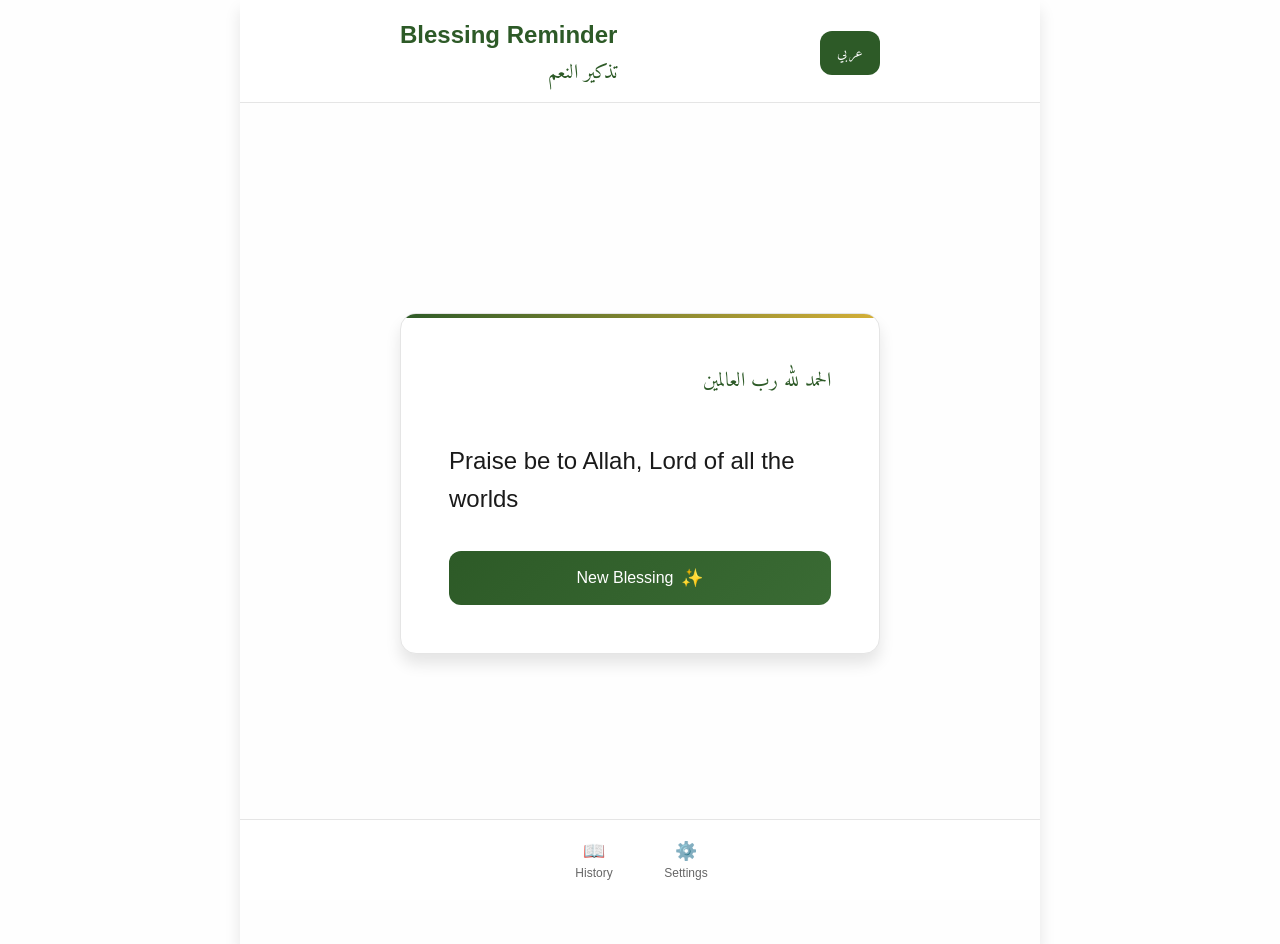
==== index.html @ 4827582d "feat: task 1" ====
<!DOCTYPE html>
<html lang="en" dir="ltr">
<head>
    <meta charset="UTF-8">
    <meta name="viewport" content="width=device-width, initial-scale=1.0, viewport-fit=cover">
    <meta name="description" content="Daily reminders of life's blessings - A spiritual PWA to help you reflect and say Alhamdulillah">
    <meta name="keywords" content="blessings, gratitude, spiritual, Islamic, Alhamdulillah, mindfulness">
    <meta name="author" content="Blessing Reminder">
    
    <!-- PWA Meta Tags -->
    <meta name="theme-color" content="#2D5A27">
    <meta name="apple-mobile-web-app-capable" content="yes">
    <meta name="apple-mobile-web-app-status-bar-style" content="default">
    <meta name="apple-mobile-web-app-title" content="Blessings">
    <meta name="mobile-web-app-capable" content="yes">
    
    <!-- Favicon and Icons -->
    <link rel="icon" type="image/x-icon" href="assets/icons/favicon.ico">
    <link rel="apple-touch-icon" href="assets/icons/apple-touch-icon.png">
    <link rel="manifest" href="manifest.json">
    
    <!-- Preload Critical Resources -->
    <link rel="preload" href="assets/css/main.css" as="style">
    <link rel="preload" href="assets/js/app.js" as="script">
    
    <!-- Stylesheets -->
    <link rel="stylesheet" href="assets/css/main.css">
    <link rel="stylesheet" href="assets/css/animations.css">
    <link rel="stylesheet" href="assets/css/arabic.css">
    
    <title>Blessing Reminder - Alhamdulillah</title>
</head>
<body>
    <!-- App Shell -->
    <div id="app" class="app">
        <!-- Header -->
        <header class="header" role="banner">
            <div class="header-content">
                <h1 class="app-title">
                    <span class="title-english">Blessing Reminder</span>
                    <span class="title-arabic" lang="ar">تذكير النعم</span>
                </h1>
                <button class="language-toggle" id="languageToggle" aria-label="Switch language">
                    <span class="toggle-label">عربي</span>
                </button>
            </div>
        </header>

        <!-- Main Content -->
        <main class="main-content" role="main">
            <!-- Blessing Card Container -->
            <section class="blessing-section" aria-live="polite">
                <div class="blessing-card" id="blessingCard">
                    <div class="blessing-content">
                        <div class="blessing-text" id="blessingText">
                            <p class="blessing-arabic" lang="ar" dir="rtl">الحمد لله رب العالمين</p>
                            <p class="blessing-english" lang="en" dir="ltr">Praise be to Allah, Lord of all the worlds</p>
                        </div>
                    </div>
                    <button class="new-blessing-btn" id="newBlessingBtn" aria-label="Get new blessing">
                        <span class="btn-text">New Blessing</span>
                        <span class="btn-icon">✨</span>
                    </button>
                </div>
            </section>
        </main>

        <!-- Bottom Navigation -->
        <nav class="bottom-nav" role="navigation" aria-label="Main navigation">
            <button class="nav-btn" id="historyBtn" aria-label="View blessing history">
                <span class="nav-icon">📖</span>
                <span class="nav-label">History</span>
            </button>
            <button class="nav-btn" id="settingsBtn" aria-label="Open settings">
                <span class="nav-icon">⚙️</span>
                <span class="nav-label">Settings</span>
            </button>
        </nav>
    </div>

    <!-- Loading Screen -->
    <div class="loading-screen" id="loadingScreen">
        <div class="loading-content">
            <div class="loading-spinner"></div>
            <p class="loading-text">Loading blessings...</p>
        </div>
    </div>

    <!-- JavaScript Modules -->
    <script src="assets/js/app.js" defer></script>
    <script src="assets/js/blessings.js" defer></script>
    <script src="assets/js/storage.js" defer></script>
    <script src="assets/js/language.js" defer></script>
</body>
</html>
---- assets/css/main.css ----
/* ===== CSS CUSTOM PROPERTIES ===== */
:root {
  /* Primary Colors - Inspired by nature and spirituality */
  --primary-green: #2D5A27;
  --primary-gold: #D4AF37;
  --primary-cream: #F7F5F3;
  
  /* Semantic Colors */
  --text-primary: #1A1A1A;
  --text-secondary: #666666;
  --text-arabic: #2D5A27;
  --background: #FEFEFE;
  --surface: #FFFFFF;
  --border: #E5E5E5;
  --shadow: rgba(0, 0, 0, 0.1);
  
  /* Typography */
  --font-arabic: 'Amiri', serif;
  --font-english: 'Inter', sans-serif;
  
  /* Font Sizes - Mobile First */
  --text-xs: 0.75rem;    /* 12px */
  --text-sm: 0.875rem;   /* 14px */
  --text-base: 1rem;     /* 16px */
  --text-lg: 1.125rem;   /* 18px */
  --text-xl: 1.25rem;    /* 20px */
  --text-2xl: 1.5rem;    /* 24px */
  --text-3xl: 1.875rem;  /* 30px */
  
  /* Spacing System - 8px Grid */
  --space-1: 0.25rem;    /* 4px */
  --space-2: 0.5rem;     /* 8px */
  --space-3: 0.75rem;    /* 12px */
  --space-4: 1rem;       /* 16px */
  --space-5: 1.25rem;    /* 20px */
  --space-6: 1.5rem;     /* 24px */
  --space-8: 2rem;       /* 32px */
  --space-10: 2.5rem;    /* 40px */
  --space-12: 3rem;      /* 48px */
  --space-16: 4rem;      /* 64px */
  
  /* Border Radius */
  --radius-sm: 0.25rem;  /* 4px */
  --radius-md: 0.5rem;   /* 8px */
  --radius-lg: 0.75rem;  /* 12px */
  --radius-xl: 1rem;     /* 16px */
  
  /* Shadows */
  --shadow-sm: 0 1px 2px rgba(0, 0, 0, 0.05);
  --shadow-md: 0 4px 6px rgba(0, 0, 0, 0.1);
  --shadow-lg: 0 10px 15px rgba(0, 0, 0, 0.1);
  
  /* Transitions */
  --transition-fast: 150ms ease-out;
  --transition-normal: 250ms ease-out;
  --transition-slow: 400ms ease-out;
  
  /* Z-Index Scale */
  --z-dropdown: 1000;
  --z-sticky: 1020;
  --z-fixed: 1030;
  --z-modal: 1040;
  --z-popover: 1050;
  --z-tooltip: 1060;
}

/* Dark Theme Variables */
@media (prefers-color-scheme: dark) {
  :root {
    --background: #0F1419;
    --surface: #1A1F24;
    --text-primary: #E6E6E6;
    --text-secondary: #A0A0A0;
    --border: #2A2F34;
    --shadow: rgba(0, 0, 0, 0.3);
  }
}

/* ===== RESET & BASE STYLES ===== */
*,
*::before,
*::after {
  box-sizing: border-box;
  margin: 0;
  padding: 0;
}

html {
  font-size: 16px;
  scroll-behavior: smooth;
  -webkit-text-size-adjust: 100%;
  -webkit-tap-highlight-color: transparent;
}

body {
  font-family: var(--font-english);
  font-size: var(--text-base);
  line-height: 1.6;
  color: var(--text-primary);
  background-color: var(--background);
  overflow-x: hidden;
  -webkit-font-smoothing: antialiased;
  -moz-osx-font-smoothing: grayscale;
}

/* ===== APP LAYOUT ===== */
.app {
  min-height: 100vh;
  display: flex;
  flex-direction: column;
  position: relative;
}

/* ===== HEADER ===== */
.header {
  background-color: var(--surface);
  border-bottom: 1px solid var(--border);
  padding: var(--space-4) var(--space-4) var(--space-3);
  position: sticky;
  top: 0;
  z-index: var(--z-sticky);
  backdrop-filter: blur(10px);
}

.header-content {
  display: flex;
  justify-content: space-between;
  align-items: center;
  max-width: 480px;
  margin: 0 auto;
}

.app-title {
  font-size: var(--text-xl);
  font-weight: 600;
  color: var(--primary-green);
  display: flex;
  flex-direction: column;
  gap: var(--space-1);
}

.title-english {
  font-family: var(--font-english);
}

.title-arabic {
  font-family: var(--font-arabic);
  font-size: var(--text-lg);
  color: var(--text-arabic);
}

/* ===== LANGUAGE TOGGLE ===== */
.language-toggle {
  background: var(--primary-green);
  color: white;
  border: none;
  border-radius: var(--radius-lg);
  padding: var(--space-2) var(--space-4);
  font-size: var(--text-sm);
  font-weight: 500;
  cursor: pointer;
  transition: all var(--transition-normal);
  min-width: 60px;
  min-height: 44px;
}

.language-toggle:hover {
  background: #1e3d1a;
  transform: translateY(-1px);
}

.language-toggle:active {
  transform: translateY(0);
}

/* ===== MAIN CONTENT ===== */
.main-content {
  flex: 1;
  padding: var(--space-6) var(--space-4);
  display: flex;
  align-items: center;
  justify-content: center;
  min-height: calc(100vh - 140px);
}

.blessing-section {
  width: 100%;
  max-width: 480px;
  margin: 0 auto;
}

/* ===== BLESSING CARD ===== */
.blessing-card {
  background: var(--surface);
  border-radius: var(--radius-xl);
  padding: var(--space-8);
  box-shadow: var(--shadow-lg);
  border: 1px solid var(--border);
  text-align: center;
  position: relative;
  overflow: hidden;
}

.blessing-card::before {
  content: '';
  position: absolute;
  top: 0;
  left: 0;
  right: 0;
  height: 4px;
  background: linear-gradient(90deg, var(--primary-green), var(--primary-gold));
}

.blessing-content {
  margin-bottom: var(--space-8);
}

.blessing-text {
  display: flex;
  flex-direction: column;
  gap: var(--space-6);
}

.blessing-arabic {
  font-family: var(--font-arabic);
  font-size: var(--text-2xl);
  line-height: 1.8;
  color: var(--text-arabic);
  font-weight: 400;
  direction: rtl;
  text-align: right;
}

.blessing-english {
  font-family: var(--font-english);
  font-size: var(--text-lg);
  line-height: 1.6;
  color: var(--text-primary);
  font-weight: 400;
  direction: ltr;
  text-align: left;
}

/* ===== BUTTONS ===== */
.new-blessing-btn {
  background: linear-gradient(135deg, var(--primary-green), #3a6b34);
  color: white;
  border: none;
  border-radius: var(--radius-lg);
  padding: var(--space-4) var(--space-6);
  font-size: var(--text-base);
  font-weight: 500;
  cursor: pointer;
  transition: all var(--transition-normal);
  display: flex;
  align-items: center;
  justify-content: center;
  gap: var(--space-2);
  width: 100%;
  min-height: 48px;
}

.new-blessing-btn:hover {
  transform: translateY(-2px);
  box-shadow: var(--shadow-lg);
}

.new-blessing-btn:active {
  transform: translateY(0);
}

.btn-icon {
  font-size: var(--text-lg);
}

/* ===== BOTTOM NAVIGATION ===== */
.bottom-nav {
  background: var(--surface);
  border-top: 1px solid var(--border);
  padding: var(--space-3) var(--space-4);
  display: flex;
  justify-content: center;
  gap: var(--space-8);
  position: sticky;
  bottom: 0;
  z-index: var(--z-sticky);
  backdrop-filter: blur(10px);
}

.nav-btn {
  background: none;
  border: none;
  color: var(--text-secondary);
  cursor: pointer;
  transition: all var(--transition-normal);
  display: flex;
  flex-direction: column;
  align-items: center;
  gap: var(--space-1);
  padding: var(--space-2);
  border-radius: var(--radius-md);
  min-width: 60px;
  min-height: 44px;
}

.nav-btn:hover {
  color: var(--primary-green);
  background: rgba(45, 90, 39, 0.1);
}

.nav-icon {
  font-size: var(--text-lg);
}

.nav-label {
  font-size: var(--text-xs);
  font-weight: 500;
}

/* ===== LOADING SCREEN ===== */
.loading-screen {
  position: fixed;
  top: 0;
  left: 0;
  right: 0;
  bottom: 0;
  background: var(--background);
  display: flex;
  align-items: center;
  justify-content: center;
  z-index: var(--z-modal);
  opacity: 1;
  transition: opacity var(--transition-slow);
}

.loading-screen.hidden {
  opacity: 0;
  pointer-events: none;
}

.loading-content {
  text-align: center;
  display: flex;
  flex-direction: column;
  align-items: center;
  gap: var(--space-4);
}

.loading-spinner {
  width: 40px;
  height: 40px;
  border: 3px solid var(--border);
  border-top: 3px solid var(--primary-green);
  border-radius: 50%;
  animation: spin 1s linear infinite;
}

.loading-text {
  color: var(--text-secondary);
  font-size: var(--text-sm);
}

@keyframes spin {
  0% { transform: rotate(0deg); }
  100% { transform: rotate(360deg); }
}

/* ===== RESPONSIVE DESIGN ===== */

/* Large Mobile Devices */
@media (min-width: 480px) {
  .blessing-card {
    padding: var(--space-10);
  }
  
  .blessing-arabic {
    font-size: var(--text-3xl);
  }
  
  .blessing-english {
    font-size: var(--text-xl);
  }
}

/* Tablets */
@media (min-width: 768px) {
  .main-content {
    padding: var(--space-8);
  }
  
  .blessing-card {
    max-width: 600px;
    padding: var(--space-12);
  }
  
  .app-title {
    font-size: var(--text-2xl);
  }
  
  .title-arabic {
    font-size: var(--text-xl);
  }
}

/* Desktop */
@media (min-width: 1024px) {
  .app {
    max-width: 800px;
    margin: 0 auto;
    box-shadow: var(--shadow-lg);
  }
  
  .blessing-card {
    max-width: 700px;
  }
}

/* ===== ACCESSIBILITY ===== */

/* Focus Styles */
button:focus-visible,
.language-toggle:focus-visible {
  outline: 2px solid var(--primary-green);
  outline-offset: 2px;
}

/* Reduced Motion */
@media (prefers-reduced-motion: reduce) {
  *,
  *::before,
  *::after {
    animation-duration: 0.01ms !important;
    animation-iteration-count: 1 !important;
    transition-duration: 0.01ms !important;
  }
  
  html {
    scroll-behavior: auto;
  }
}

/* High Contrast Mode */
@media (prefers-contrast: high) {
  :root {
    --border: #000000;
    --shadow: rgba(0, 0, 0, 0.5);
  }
  
  .blessing-card {
    border: 2px solid var(--border);
  }
}

/* Print Styles */
@media print {
  .header,
  .bottom-nav,
  .new-blessing-btn {
    display: none;
  }
  
  .blessing-card {
    box-shadow: none;
    border: 1px solid #000;
  }
}
---- assets/css/main.css ----
/* ===== CSS CUSTOM PROPERTIES ===== */
:root {
  /* Primary Colors - Inspired by nature and spirituality */
  --primary-green: #2D5A27;
  --primary-gold: #D4AF37;
  --primary-cream: #F7F5F3;
  
  /* Semantic Colors */
  --text-primary: #1A1A1A;
  --text-secondary: #666666;
  --text-arabic: #2D5A27;
  --background: #FEFEFE;
  --surface: #FFFFFF;
  --border: #E5E5E5;
  --shadow: rgba(0, 0, 0, 0.1);
  
  /* Typography */
  --font-arabic: 'Amiri', serif;
  --font-english: 'Inter', sans-serif;
  
  /* Font Sizes - Mobile First */
  --text-xs: 0.75rem;    /* 12px */
  --text-sm: 0.875rem;   /* 14px */
  --text-base: 1rem;     /* 16px */
  --text-lg: 1.125rem;   /* 18px */
  --text-xl: 1.25rem;    /* 20px */
  --text-2xl: 1.5rem;    /* 24px */
  --text-3xl: 1.875rem;  /* 30px */
  
  /* Spacing System - 8px Grid */
  --space-1: 0.25rem;    /* 4px */
  --space-2: 0.5rem;     /* 8px */
  --space-3: 0.75rem;    /* 12px */
  --space-4: 1rem;       /* 16px */
  --space-5: 1.25rem;    /* 20px */
  --space-6: 1.5rem;     /* 24px */
  --space-8: 2rem;       /* 32px */
  --space-10: 2.5rem;    /* 40px */
  --space-12: 3rem;      /* 48px */
  --space-16: 4rem;      /* 64px */
  
  /* Border Radius */
  --radius-sm: 0.25rem;  /* 4px */
  --radius-md: 0.5rem;   /* 8px */
  --radius-lg: 0.75rem;  /* 12px */
  --radius-xl: 1rem;     /* 16px */
  
  /* Shadows */
  --shadow-sm: 0 1px 2px rgba(0, 0, 0, 0.05);
  --shadow-md: 0 4px 6px rgba(0, 0, 0, 0.1);
  --shadow-lg: 0 10px 15px rgba(0, 0, 0, 0.1);
  
  /* Transitions */
  --transition-fast: 150ms ease-out;
  --transition-normal: 250ms ease-out;
  --transition-slow: 400ms ease-out;
  
  /* Z-Index Scale */
  --z-dropdown: 1000;
  --z-sticky: 1020;
  --z-fixed: 1030;
  --z-modal: 1040;
  --z-popover: 1050;
  --z-tooltip: 1060;
}

/* Dark Theme Variables */
@media (prefers-color-scheme: dark) {
  :root {
    --background: #0F1419;
    --surface: #1A1F24;
    --text-primary: #E6E6E6;
    --text-secondary: #A0A0A0;
    --border: #2A2F34;
    --shadow: rgba(0, 0, 0, 0.3);
  }
}

/* ===== RESET & BASE STYLES ===== */
*,
*::before,
*::after {
  box-sizing: border-box;
  margin: 0;
  padding: 0;
}

html {
  font-size: 16px;
  scroll-behavior: smooth;
  -webkit-text-size-adjust: 100%;
  -webkit-tap-highlight-color: transparent;
}

body {
  font-family: var(--font-english);
  font-size: var(--text-base);
  line-height: 1.6;
  color: var(--text-primary);
  background-color: var(--background);
  overflow-x: hidden;
  -webkit-font-smoothing: antialiased;
  -moz-osx-font-smoothing: grayscale;
}

/* ===== APP LAYOUT ===== */
.app {
  min-height: 100vh;
  display: flex;
  flex-direction: column;
  position: relative;
}

/* ===== HEADER ===== */
.header {
  background-color: var(--surface);
  border-bottom: 1px solid var(--border);
  padding: var(--space-4) var(--space-4) var(--space-3);
  position: sticky;
  top: 0;
  z-index: var(--z-sticky);
  backdrop-filter: blur(10px);
}

.header-content {
  display: flex;
  justify-content: space-between;
  align-items: center;
  max-width: 480px;
  margin: 0 auto;
}

.app-title {
  font-size: var(--text-xl);
  font-weight: 600;
  color: var(--primary-green);
  display: flex;
  flex-direction: column;
  gap: var(--space-1);
}

.title-english {
  font-family: var(--font-english);
}

.title-arabic {
  font-family: var(--font-arabic);
  font-size: var(--text-lg);
  color: var(--text-arabic);
}

/* ===== LANGUAGE TOGGLE ===== */
.language-toggle {
  background: var(--primary-green);
  color: white;
  border: none;
  border-radius: var(--radius-lg);
  padding: var(--space-2) var(--space-4);
  font-size: var(--text-sm);
  font-weight: 500;
  cursor: pointer;
  transition: all var(--transition-normal);
  min-width: 60px;
  min-height: 44px;
}

.language-toggle:hover {
  background: #1e3d1a;
  transform: translateY(-1px);
}

.language-toggle:active {
  transform: translateY(0);
}

/* ===== MAIN CONTENT ===== */
.main-content {
  flex: 1;
  padding: var(--space-6) var(--space-4);
  display: flex;
  align-items: center;
  justify-content: center;
  min-height: calc(100vh - 140px);
}

.blessing-section {
  width: 100%;
  max-width: 480px;
  margin: 0 auto;
}

/* ===== BLESSING CARD ===== */
.blessing-card {
  background: var(--surface);
  border-radius: var(--radius-xl);
  padding: var(--space-8);
  box-shadow: var(--shadow-lg);
  border: 1px solid var(--border);
  text-align: center;
  position: relative;
  overflow: hidden;
}

.blessing-card::before {
  content: '';
  position: absolute;
  top: 0;
  left: 0;
  right: 0;
  height: 4px;
  background: linear-gradient(90deg, var(--primary-green), var(--primary-gold));
}

.blessing-content {
  margin-bottom: var(--space-8);
}

.blessing-text {
  display: flex;
  flex-direction: column;
  gap: var(--space-6);
}

.blessing-arabic {
  font-family: var(--font-arabic);
  font-size: var(--text-2xl);
  line-height: 1.8;
  color: var(--text-arabic);
  font-weight: 400;
  direction: rtl;
  text-align: right;
}

.blessing-english {
  font-family: var(--font-english);
  font-size: var(--text-lg);
  line-height: 1.6;
  color: var(--text-primary);
  font-weight: 400;
  direction: ltr;
  text-align: left;
}

/* ===== BUTTONS ===== */
.new-blessing-btn {
  background: linear-gradient(135deg, var(--primary-green), #3a6b34);
  color: white;
  border: none;
  border-radius: var(--radius-lg);
  padding: var(--space-4) var(--space-6);
  font-size: var(--text-base);
  font-weight: 500;
  cursor: pointer;
  transition: all var(--transition-normal);
  display: flex;
  align-items: center;
  justify-content: center;
  gap: var(--space-2);
  width: 100%;
  min-height: 48px;
}

.new-blessing-btn:hover {
  transform: translateY(-2px);
  box-shadow: var(--shadow-lg);
}

.new-blessing-btn:active {
  transform: translateY(0);
}

.btn-icon {
  font-size: var(--text-lg);
}

/* ===== BOTTOM NAVIGATION ===== */
.bottom-nav {
  background: var(--surface);
  border-top: 1px solid var(--border);
  padding: var(--space-3) var(--space-4);
  display: flex;
  justify-content: center;
  gap: var(--space-8);
  position: sticky;
  bottom: 0;
  z-index: var(--z-sticky);
  backdrop-filter: blur(10px);
}

.nav-btn {
  background: none;
  border: none;
  color: var(--text-secondary);
  cursor: pointer;
  transition: all var(--transition-normal);
  display: flex;
  flex-direction: column;
  align-items: center;
  gap: var(--space-1);
  padding: var(--space-2);
  border-radius: var(--radius-md);
  min-width: 60px;
  min-height: 44px;
}

.nav-btn:hover {
  color: var(--primary-green);
  background: rgba(45, 90, 39, 0.1);
}

.nav-icon {
  font-size: var(--text-lg);
}

.nav-label {
  font-size: var(--text-xs);
  font-weight: 500;
}

/* ===== LOADING SCREEN ===== */
.loading-screen {
  position: fixed;
  top: 0;
  left: 0;
  right: 0;
  bottom: 0;
  background: var(--background);
  display: flex;
  align-items: center;
  justify-content: center;
  z-index: var(--z-modal);
  opacity: 1;
  transition: opacity var(--transition-slow);
}

.loading-screen.hidden {
  opacity: 0;
  pointer-events: none;
}

.loading-content {
  text-align: center;
  display: flex;
  flex-direction: column;
  align-items: center;
  gap: var(--space-4);
}

.loading-spinner {
  width: 40px;
  height: 40px;
  border: 3px solid var(--border);
  border-top: 3px solid var(--primary-green);
  border-radius: 50%;
  animation: spin 1s linear infinite;
}

.loading-text {
  color: var(--text-secondary);
  font-size: var(--text-sm);
}

@keyframes spin {
  0% { transform: rotate(0deg); }
  100% { transform: rotate(360deg); }
}

/* ===== RESPONSIVE DESIGN ===== */

/* Large Mobile Devices */
@media (min-width: 480px) {
  .blessing-card {
    padding: var(--space-10);
  }
  
  .blessing-arabic {
    font-size: var(--text-3xl);
  }
  
  .blessing-english {
    font-size: var(--text-xl);
  }
}

/* Tablets */
@media (min-width: 768px) {
  .main-content {
    padding: var(--space-8);
  }
  
  .blessing-card {
    max-width: 600px;
    padding: var(--space-12);
  }
  
  .app-title {
    font-size: var(--text-2xl);
  }
  
  .title-arabic {
    font-size: var(--text-xl);
  }
}

/* Desktop */
@media (min-width: 1024px) {
  .app {
    max-width: 800px;
    margin: 0 auto;
    box-shadow: var(--shadow-lg);
  }
  
  .blessing-card {
    max-width: 700px;
  }
}

/* ===== ACCESSIBILITY ===== */

/* Focus Styles */
button:focus-visible,
.language-toggle:focus-visible {
  outline: 2px solid var(--primary-green);
  outline-offset: 2px;
}

/* Reduced Motion */
@media (prefers-reduced-motion: reduce) {
  *,
  *::before,
  *::after {
    animation-duration: 0.01ms !important;
    animation-iteration-count: 1 !important;
    transition-duration: 0.01ms !important;
  }
  
  html {
    scroll-behavior: auto;
  }
}

/* High Contrast Mode */
@media (prefers-contrast: high) {
  :root {
    --border: #000000;
    --shadow: rgba(0, 0, 0, 0.5);
  }
  
  .blessing-card {
    border: 2px solid var(--border);
  }
}

/* Print Styles */
@media print {
  .header,
  .bottom-nav,
  .new-blessing-btn {
    display: none;
  }
  
  .blessing-card {
    box-shadow: none;
    border: 1px solid #000;
  }
}
---- assets/css/animations.css ----
/* ===== ANIMATION SYSTEM ===== */

/* Animation Variables */
:root {
  --ease-in-out: cubic-bezier(0.4, 0, 0.2, 1);
  --ease-out: cubic-bezier(0, 0, 0.2, 1);
  --ease-in: cubic-bezier(0.4, 0, 1, 1);
  --ease-bounce: cubic-bezier(0.68, -0.55, 0.265, 1.55);
  
  --duration-fast: 150ms;
  --duration-normal: 250ms;
  --duration-slow: 400ms;
  --duration-slower: 600ms;
}

/* ===== FADE ANIMATIONS ===== */
@keyframes fadeIn {
  from {
    opacity: 0;
    transform: translateY(10px);
  }
  to {
    opacity: 1;
    transform: translateY(0);
  }
}

@keyframes fadeOut {
  from {
    opacity: 1;
    transform: translateY(0);
  }
  to {
    opacity: 0;
    transform: translateY(-10px);
  }
}

@keyframes slideInUp {
  from {
    opacity: 0;
    transform: translateY(30px);
  }
  to {
    opacity: 1;
    transform: translateY(0);
  }
}

@keyframes slideInDown {
  from {
    opacity: 0;
    transform: translateY(-30px);
  }
  to {
    opacity: 1;
    transform: translateY(0);
  }
}

/* ===== BLESSING CARD ANIMATIONS ===== */
.blessing-card {
  animation: slideInUp var(--duration-slow) var(--ease-out);
}

.blessing-card.transitioning {
  animation: fadeOut var(--duration-normal) var(--ease-in) forwards;
}

.blessing-card.entering {
  animation: fadeIn var(--duration-normal) var(--ease-out);
}

/* Blessing Text Animations */
.blessing-text {
  animation: fadeIn var(--duration-slower) var(--ease-out) 0.2s both;
}

.blessing-arabic {
  animation: slideInDown var(--duration-slow) var(--ease-out) 0.1s both;
}

.blessing-english {
  animation: slideInUp var(--duration-slow) var(--ease-out) 0.3s both;
}

/* ===== BUTTON ANIMATIONS ===== */
.new-blessing-btn {
  position: relative;
  overflow: hidden;
}

.new-blessing-btn::before {
  content: '';
  position: absolute;
  top: 50%;
  left: 50%;
  width: 0;
  height: 0;
  background: rgba(255, 255, 255, 0.2);
  border-radius: 50%;
  transform: translate(-50%, -50%);
  transition: width var(--duration-normal) var(--ease-out),
              height var(--duration-normal) var(--ease-out);
}

.new-blessing-btn:active::before {
  width: 300px;
  height: 300px;
}

/* Button Hover Effects */
.new-blessing-btn:hover .btn-icon {
  animation: bounce var(--duration-slow) var(--ease-bounce);
}

@keyframes bounce {
  0%, 20%, 50%, 80%, 100% {
    transform: translateY(0);
  }
  40% {
    transform: translateY(-8px);
  }
  60% {
    transform: translateY(-4px);
  }
}

/* ===== NAVIGATION ANIMATIONS ===== */
.bottom-nav {
  animation: slideInUp var(--duration-slow) var(--ease-out) 0.4s both;
}

.nav-btn {
  transition: all var(--duration-normal) var(--ease-out);
}

.nav-btn:hover .nav-icon {
  animation: pulse var(--duration-normal) var(--ease-out);
}

@keyframes pulse {
  0% {
    transform: scale(1);
  }
  50% {
    transform: scale(1.1);
  }
  100% {
    transform: scale(1);
  }
}

/* ===== LANGUAGE TOGGLE ANIMATIONS ===== */
.language-toggle {
  position: relative;
  overflow: hidden;
}

.language-toggle::after {
  content: '';
  position: absolute;
  top: 0;
  left: -100%;
  width: 100%;
  height: 100%;
  background: linear-gradient(90deg, transparent, rgba(255, 255, 255, 0.2), transparent);
  transition: left var(--duration-slow) var(--ease-out);
}

.language-toggle:hover::after {
  left: 100%;
}

/* ===== LOADING ANIMATIONS ===== */
.loading-screen {
  animation: fadeIn var(--duration-normal) var(--ease-out);
}

.loading-spinner {
  animation: spin 1s linear infinite;
}

@keyframes spin {
  0% {
    transform: rotate(0deg);
  }
  100% {
    transform: rotate(360deg);
  }
}

.loading-text {
  animation: fadeIn var(--duration-slow) var(--ease-out) 0.3s both;
}

/* ===== HEADER ANIMATIONS ===== */
.header {
  animation: slideInDown var(--duration-slow) var(--ease-out);
}

.app-title {
  animation: fadeIn var(--duration-slower) var(--ease-out) 0.2s both;
}

.title-english {
  animation: slideInDown var(--duration-slow) var(--ease-out) 0.1s both;
}

.title-arabic {
  animation: slideInDown var(--duration-slow) var(--ease-out) 0.3s both;
}

/* ===== STAGGER ANIMATIONS ===== */
.stagger-children > * {
  animation-delay: calc(var(--stagger-delay, 0.1s) * var(--index, 0));
}

/* ===== MICRO-INTERACTIONS ===== */

/* Gentle Scale on Tap */
.blessing-card:active {
  transform: scale(0.98);
  transition: transform var(--duration-fast) var(--ease-out);
}

/* Smooth Focus Transitions */
button:focus-visible {
  transition: outline var(--duration-fast) var(--ease-out);
}

/* ===== THEME TRANSITION ANIMATIONS ===== */
* {
  transition: background-color var(--duration-normal) var(--ease-out),
              color var(--duration-normal) var(--ease-out),
              border-color var(--duration-normal) var(--ease-out);
}

/* ===== REDUCED MOTION OVERRIDES ===== */
@media (prefers-reduced-motion: reduce) {
  *,
  *::before,
  *::after {
    animation-duration: 0.01ms !important;
    animation-iteration-count: 1 !important;
    transition-duration: 0.01ms !important;
    scroll-behavior: auto !important;
  }
  
  .loading-spinner {
    animation: none;
    border: 3px solid var(--primary-green);
  }
  
  .new-blessing-btn:hover .btn-icon {
    animation: none;
  }
  
  .nav-btn:hover .nav-icon {
    animation: none;
  }
}

/* ===== ENTRANCE ANIMATIONS FOR DYNAMIC CONTENT ===== */
.fade-enter {
  opacity: 0;
  transform: translateY(20px);
}

.fade-enter-active {
  opacity: 1;
  transform: translateY(0);
  transition: opacity var(--duration-normal) var(--ease-out),
              transform var(--duration-normal) var(--ease-out);
}

.fade-exit {
  opacity: 1;
  transform: translateY(0);
}

.fade-exit-active {
  opacity: 0;
  transform: translateY(-20px);
  transition: opacity var(--duration-normal) var(--ease-in),
              transform var(--duration-normal) var(--ease-in);
}

/* ===== SHIMMER LOADING EFFECT ===== */
@keyframes shimmer {
  0% {
    background-position: -200px 0;
  }
  100% {
    background-position: calc(200px + 100%) 0;
  }
}

.shimmer {
  background: linear-gradient(90deg, 
    var(--surface) 0%, 
    rgba(255, 255, 255, 0.1) 50%, 
    var(--surface) 100%);
  background-size: 200px 100%;
  animation: shimmer 1.5s infinite;
}
---- assets/css/arabic.css ----
/* ===== ARABIC TYPOGRAPHY & RTL SUPPORT ===== */

/* Import Arabic Font */
@import url('https://fonts.googleapis.com/css2?family=Amiri:ital,wght@0,400;0,700;1,400;1,700&display=swap');

/* Arabic Font Fallbacks */
:root {
  --font-arabic-stack: 'Amiri', 'Traditional Arabic', 'Al Bayan', 'Geeza Pro', 'Arabic Typesetting', serif;
}

/* ===== RTL LAYOUT SUPPORT ===== */
[dir="rtl"] {
  direction: rtl;
  text-align: right;
}

[dir="ltr"] {
  direction: ltr;
  text-align: left;
}

/* ===== ARABIC TEXT STYLING ===== */
.blessing-arabic {
  font-family: var(--font-arabic-stack);
  font-size: var(--text-2xl);
  line-height: 1.8;
  color: var(--text-arabic);
  font-weight: 400;
  direction: rtl;
  text-align: right;
  unicode-bidi: embed;
  
  /* Arabic-specific typography improvements */
  font-feature-settings: 
    "liga" 1,     /* Enable ligatures */
    "calt" 1,     /* Enable contextual alternates */
    "kern" 1;     /* Enable kerning */
  
  /* Better text rendering for Arabic */
  text-rendering: optimizeLegibility;
  -webkit-font-smoothing: antialiased;
  -moz-osx-font-smoothing: grayscale;
}

/* Arabic text in different contexts */
.title-arabic {
  font-family: var(--font-arabic-stack);
  font-size: var(--text-lg);
  color: var(--text-arabic);
  direction: rtl;
  text-align: right;
  font-weight: 400;
}

/* ===== LANGUAGE-SPECIFIC LAYOUTS ===== */

/* When Arabic is primary language */
.app[data-language="arabic"] {
  direction: rtl;
}

.app[data-language="arabic"] .header-content {
  flex-direction: row-reverse;
}

.app[data-language="arabic"] .blessing-text {
  text-align: right;
}

.app[data-language="arabic"] .blessing-english {
  text-align: left;
  margin-top: var(--space-4);
  font-size: var(--text-base);
  opacity: 0.8;
}

/* When English is primary language */
.app[data-language="english"] .blessing-arabic {
  font-size: var(--text-xl);
  opacity: 0.8;
  margin-bottom: var(--space-4);
}

.app[data-language="english"] .blessing-english {
  font-size: var(--text-2xl);
  color: var(--text-primary);
}

/* ===== RESPONSIVE ARABIC TYPOGRAPHY ===== */

/* Mobile Arabic Typography */
@media (max-width: 479px) {
  .blessing-arabic {
    font-size: var(--text-xl);
    line-height: 1.7;
  }
  
  .title-arabic {
    font-size: var(--text-base);
  }
}

/* Large Mobile */
@media (min-width: 480px) {
  .blessing-arabic {
    font-size: var(--text-2xl);
    line-height: 1.8;
  }
  
  .title-arabic {
    font-size: var(--text-lg);
  }
}

/* Tablet */
@media (min-width: 768px) {
  .blessing-arabic {
    font-size: var(--text-3xl);
    line-height: 1.9;
  }
  
  .title-arabic {
    font-size: var(--text-xl);
  }
}

/* Desktop */
@media (min-width: 1024px) {
  .blessing-arabic {
    font-size: 2.25rem; /* 36px */
    line-height: 2;
  }
}

/* ===== ARABIC BUTTON TEXT ===== */
.language-toggle[data-language="arabic"] {
  font-family: var(--font-arabic-stack);
  direction: rtl;
}

.nav-label[lang="ar"] {
  font-family: var(--font-arabic-stack);
  direction: rtl;
}

/* ===== MIXED CONTENT HANDLING ===== */

/* When both languages are shown */
.blessing-text.bilingual {
  display: flex;
  flex-direction: column;
  gap: var(--space-6);
}

.blessing-text.bilingual .blessing-arabic {
  order: 1;
  text-align: right;
  direction: rtl;
}

.blessing-text.bilingual .blessing-english {
  order: 2;
  text-align: left;
  direction: ltr;
  font-size: var(--text-lg);
  opacity: 0.9;
}

/* ===== ARABIC NUMERALS & PUNCTUATION ===== */

/* Ensure Arabic numerals display correctly */
.arabic-numerals {
  font-feature-settings: "lnum" 1; /* Use lining numerals */
  direction: ltr;
  unicode-bidi: embed;
}

/* Handle mixed Arabic-English punctuation */
.mixed-text {
  unicode-bidi: plaintext;
}

/* ===== ACCESSIBILITY FOR ARABIC ===== */

/* Screen reader support for Arabic */
.blessing-arabic[lang="ar"] {
  speak: normal;
}

/* Ensure proper reading order */
.blessing-text[dir="rtl"] {
  unicode-bidi: isolate;
}

/* ===== PRINT STYLES FOR ARABIC ===== */
@media print {
  .blessing-arabic {
    font-size: 18pt;
    line-height: 1.6;
    color: #000;
  }
  
  .title-arabic {
    font-size: 14pt;
  }
}

/* ===== HIGH CONTRAST MODE FOR ARABIC ===== */
@media (prefers-contrast: high) {
  .blessing-arabic {
    color: #000;
    font-weight: 500;
  }
  
  .title-arabic {
    color: #000;
    font-weight: 600;
  }
}

/* ===== DARK MODE ADJUSTMENTS FOR ARABIC ===== */
@media (prefers-color-scheme: dark) {
  .blessing-arabic {
    color: #E6E6E6;
  }
  
  .title-arabic {
    color: #D4AF37;
  }
}

/* ===== FONT LOADING OPTIMIZATION ===== */

/* Font display optimization for Arabic fonts */
@font-face {
  font-family: 'Amiri';
  font-display: swap; /* Ensure text remains visible during font load */
}

/* Fallback for when Arabic font is loading */
.blessing-arabic {
  font-display: swap;
}

/* ===== SPECIAL ARABIC CHARACTERS ===== */

/* Ensure proper rendering of Arabic diacritics */
.blessing-arabic {
  font-variant-ligatures: contextual;
  font-kerning: auto;
}

/* Handle Arabic kashida (tatweel) properly */
.blessing-arabic {
  text-justify: inter-character;
}

/* ===== BIDI ALGORITHM SUPPORT ===== */

/* Explicit directional formatting */
.rtl-text {
  direction: rtl;
  unicode-bidi: embed;
}

.ltr-text {
  direction: ltr;
  unicode-bidi: embed;
}

/* Isolate mixed directional content */
.bidi-isolate {
  unicode-bidi: isolate;
}

/* Override for specific elements */
.bidi-override {
  unicode-bidi: bidi-override;
}
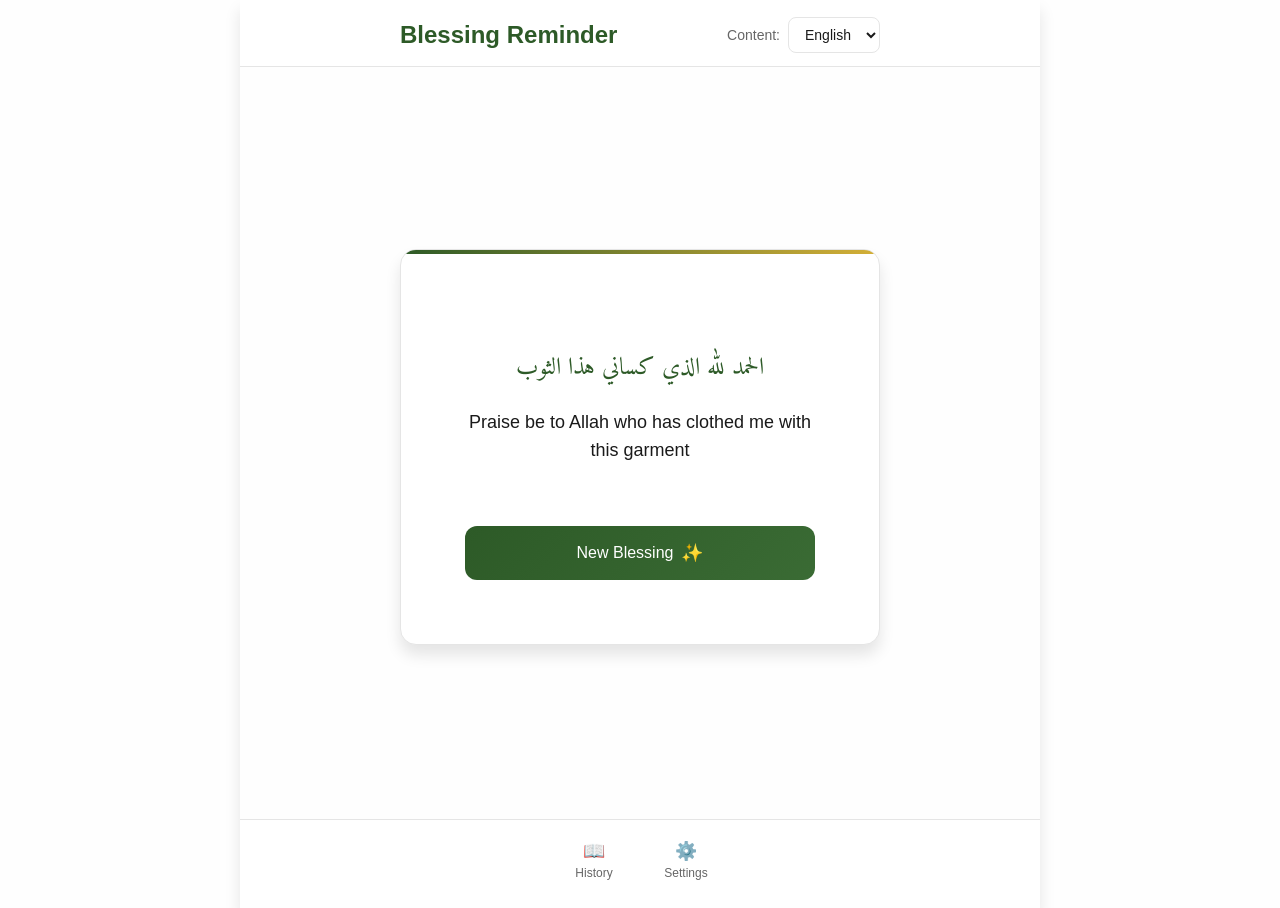
==== commit 2abe178e: "chore: task 4" ====
--- a/index.html
+++ b/index.html
@@ -1,48 +1,55 @@
 <!DOCTYPE html>
 <html lang="en" dir="ltr">
+
 <head>
     <meta charset="UTF-8">
     <meta name="viewport" content="width=device-width, initial-scale=1.0, viewport-fit=cover">
-    <meta name="description" content="Daily reminders of life's blessings - A spiritual PWA to help you reflect and say Alhamdulillah">
+    <meta name="description"
+        content="Daily reminders of life's blessings - A spiritual PWA to help you reflect and say Alhamdulillah">
     <meta name="keywords" content="blessings, gratitude, spiritual, Islamic, Alhamdulillah, mindfulness">
     <meta name="author" content="Blessing Reminder">
-    
+
     <!-- PWA Meta Tags -->
     <meta name="theme-color" content="#2D5A27">
     <meta name="apple-mobile-web-app-capable" content="yes">
     <meta name="apple-mobile-web-app-status-bar-style" content="default">
     <meta name="apple-mobile-web-app-title" content="Blessings">
     <meta name="mobile-web-app-capable" content="yes">
-    
+
     <!-- Favicon and Icons -->
     <link rel="icon" type="image/x-icon" href="assets/icons/favicon.ico">
     <link rel="apple-touch-icon" href="assets/icons/apple-touch-icon.png">
     <link rel="manifest" href="manifest.json">
-    
+
     <!-- Preload Critical Resources -->
     <link rel="preload" href="assets/css/main.css" as="style">
     <link rel="preload" href="assets/js/app.js" as="script">
-    
+
     <!-- Stylesheets -->
     <link rel="stylesheet" href="assets/css/main.css">
     <link rel="stylesheet" href="assets/css/animations.css">
     <link rel="stylesheet" href="assets/css/arabic.css">
-    
+
     <title>Blessing Reminder - Alhamdulillah</title>
 </head>
+
 <body>
     <!-- App Shell -->
     <div id="app" class="app">
         <!-- Header -->
         <header class="header" role="banner">
             <div class="header-content">
-                <h1 class="app-title">
-                    <span class="title-english">Blessing Reminder</span>
-                    <span class="title-arabic" lang="ar">تذكير النعم</span>
-                </h1>
-                <button class="language-toggle" id="languageToggle" aria-label="Switch language">
-                    <span class="toggle-label">عربي</span>
-                </button>
+                <h1 class="app-title">Blessing Reminder</h1>
+                
+                <!-- Language Selector for Content -->
+                <div class="content-language-selector">
+                    <label for="contentLanguage" class="selector-label">Content:</label>
+                    <select id="contentLanguage" class="language-select" aria-label="Select blessing content language">
+                        <option value="english">English</option>
+                        <option value="arabic">العربية</option>
+                        <option value="both">Both</option>
+                    </select>
+                </div>
             </div>
         </header>
 
@@ -54,7 +61,8 @@
                     <div class="blessing-content">
                         <div class="blessing-text" id="blessingText">
                             <p class="blessing-arabic" lang="ar" dir="rtl">الحمد لله رب العالمين</p>
-                            <p class="blessing-english" lang="en" dir="ltr">Praise be to Allah, Lord of all the worlds</p>
+                            <p class="blessing-english" lang="en" dir="ltr">Praise be to Allah, Lord of all the worlds
+                            </p>
                         </div>
                     </div>
                     <button class="new-blessing-btn" id="newBlessingBtn" aria-label="Get new blessing">
@@ -87,9 +95,10 @@
     </div>
 
     <!-- JavaScript Modules -->
-    <script src="assets/js/app.js" defer></script>
-    <script src="assets/js/blessings.js" defer></script>
     <script src="assets/js/storage.js" defer></script>
     <script src="assets/js/language.js" defer></script>
+    <script src="assets/js/blessings.js" defer></script>
+    <script src="assets/js/app.js" defer></script>
 </body>
+
 </html>
--- a/assets/css/main.css
+++ b/assets/css/main.css
@@ -149,28 +149,44 @@
   color: var(--text-arabic);
 }
 
-/* ===== LANGUAGE TOGGLE ===== */
-.language-toggle {
-  background: var(--primary-green);
-  color: white;
-  border: none;
-  border-radius: var(--radius-lg);
-  padding: var(--space-2) var(--space-4);
+/* ===== CONTENT LANGUAGE SELECTOR ===== */
+.content-language-selector {
+  display: flex;
+  align-items: center;
+  gap: var(--space-2);
+}
+
+.selector-label {
   font-size: var(--text-sm);
+  color: var(--text-secondary);
   font-weight: 500;
+}
+
+.language-select {
+  background: var(--surface);
+  border: 1px solid var(--border);
+  border-radius: var(--radius-md);
+  padding: var(--space-2) var(--space-3);
+  font-size: var(--text-sm);
+  color: var(--text-primary);
   cursor: pointer;
   transition: all var(--transition-normal);
-  min-width: 60px;
-  min-height: 44px;
-}
-
-.language-toggle:hover {
-  background: #1e3d1a;
-  transform: translateY(-1px);
-}
-
-.language-toggle:active {
-  transform: translateY(0);
+  min-width: 80px;
+}
+
+.language-select:hover {
+  border-color: var(--primary-green);
+  box-shadow: 0 0 0 2px rgba(45, 90, 39, 0.1);
+}
+
+.language-select:focus {
+  outline: none;
+  border-color: var(--primary-green);
+  box-shadow: 0 0 0 3px rgba(45, 90, 39, 0.2);
+}
+
+.language-select option {
+  padding: var(--space-2);
 }
 
 /* ===== MAIN CONTENT ===== */
@@ -199,6 +215,17 @@
   text-align: center;
   position: relative;
   overflow: hidden;
+  cursor: pointer;
+  transition: all var(--transition-normal);
+}
+
+.blessing-card:hover {
+  transform: translateY(-2px);
+  box-shadow: 0 12px 20px rgba(0, 0, 0, 0.15);
+}
+
+.blessing-card:active {
+  transform: translateY(0) scale(0.98);
 }
 
 .blessing-card::before {
@@ -219,8 +246,12 @@
   display: flex;
   flex-direction: column;
   gap: var(--space-6);
-}
-
+  min-height: 120px;
+  align-items: center;
+  justify-content: center;
+}
+
+/* Base text styles */
 .blessing-arabic {
   font-family: var(--font-arabic);
   font-size: var(--text-2xl);
@@ -229,6 +260,9 @@
   font-weight: 400;
   direction: rtl;
   text-align: right;
+  unicode-bidi: embed;
+  width: 100%;
+  transition: all var(--transition-normal);
 }
 
 .blessing-english {
@@ -239,6 +273,55 @@
   font-weight: 400;
   direction: ltr;
   text-align: left;
+  unicode-bidi: embed;
+  width: 100%;
+  transition: all var(--transition-normal);
+}
+
+/* Content Language Display Modes */
+
+/* Arabic Content Only */
+.blessing-text.content-arabic {
+  text-align: center;
+}
+
+.blessing-text.content-arabic .blessing-arabic {
+  font-size: var(--text-2xl);
+  color: var(--text-primary);
+  text-align: center;
+}
+
+/* English Content Only */
+.blessing-text.content-english {
+  text-align: center;
+}
+
+.blessing-text.content-english .blessing-english {
+  font-size: var(--text-2xl);
+  color: var(--text-primary);
+  text-align: center;
+}
+
+/* Both Languages Content */
+.blessing-text.content-both {
+  text-align: center;
+  display: flex;
+  flex-direction: column;
+  gap: var(--space-4);
+}
+
+.blessing-text.content-both .blessing-arabic {
+  font-size: var(--text-2xl);
+  color: var(--text-arabic);
+  text-align: center;
+  order: 1;
+}
+
+.blessing-text.content-both .blessing-english {
+  font-size: var(--text-lg);
+  color: var(--text-primary);
+  text-align: center;
+  order: 2;
 }
 
 /* ===== BUTTONS ===== */
@@ -367,22 +450,75 @@
 
 /* ===== RESPONSIVE DESIGN ===== */
 
-/* Large Mobile Devices */
+/* Small Mobile (320px - 479px) */
+@media (max-width: 479px) {
+  .blessing-card {
+    padding: var(--space-6);
+  }
+  
+  .blessing-text {
+    min-height: 100px;
+    gap: var(--space-4);
+  }
+  
+  .blessing-arabic {
+    font-size: var(--text-xl);
+    line-height: 1.7;
+  }
+  
+  .blessing-english {
+    font-size: var(--text-base);
+  }
+  
+  /* Language mode responsive adjustments */
+  .blessing-text.arabic-only .blessing-arabic,
+  .blessing-text.english-only .blessing-english {
+    font-size: var(--text-xl);
+  }
+  
+  .blessing-text.both-languages .blessing-arabic {
+    font-size: var(--text-xl);
+  }
+  
+  .blessing-text.both-languages .blessing-english {
+    font-size: var(--text-base);
+  }
+}
+
+/* Large Mobile Devices (480px - 767px) */
 @media (min-width: 480px) {
   .blessing-card {
     padding: var(--space-10);
   }
   
+  .blessing-text {
+    min-height: 140px;
+  }
+  
   .blessing-arabic {
+    font-size: var(--text-2xl);
+  }
+  
+  .blessing-english {
+    font-size: var(--text-lg);
+  }
+  
+  /* Language mode responsive adjustments */
+  .blessing-text.arabic-only .blessing-arabic,
+  .blessing-text.english-only .blessing-english {
     font-size: var(--text-3xl);
   }
   
-  .blessing-english {
-    font-size: var(--text-xl);
-  }
-}
-
-/* Tablets */
+  .blessing-text.both-languages .blessing-arabic {
+    font-size: var(--text-2xl);
+  }
+  
+  .blessing-text.both-languages .blessing-english {
+    font-size: var(--text-lg);
+  }
+}
+
+/* Tablets (768px - 1023px) */
 @media (min-width: 768px) {
   .main-content {
     padding: var(--space-8);
@@ -393,6 +529,19 @@
     padding: var(--space-12);
   }
   
+  .blessing-text {
+    min-height: 160px;
+  }
+  
+  .blessing-arabic {
+    font-size: var(--text-3xl);
+    line-height: 1.9;
+  }
+  
+  .blessing-english {
+    font-size: var(--text-xl);
+  }
+  
   .app-title {
     font-size: var(--text-2xl);
   }
@@ -400,9 +549,26 @@
   .title-arabic {
     font-size: var(--text-xl);
   }
-}
-
-/* Desktop */
+  
+  /* Language-specific responsive adjustments */
+  .blessing-text.arabic-primary .blessing-arabic {
+    font-size: 2.25rem; /* 36px */
+  }
+  
+  .blessing-text.english-primary .blessing-english {
+    font-size: 2.25rem; /* 36px */
+  }
+  
+  .blessing-text.bilingual .blessing-arabic {
+    font-size: var(--text-3xl);
+  }
+  
+  .blessing-text.bilingual .blessing-english {
+    font-size: var(--text-xl);
+  }
+}
+
+/* Desktop (1024px+) */
 @media (min-width: 1024px) {
   .app {
     max-width: 800px;
@@ -412,14 +578,111 @@
   
   .blessing-card {
     max-width: 700px;
-  }
+    padding: var(--space-16);
+  }
+  
+  .blessing-text {
+    min-height: 180px;
+  }
+  
+  .blessing-arabic {
+    font-size: 2.5rem; /* 40px */
+    line-height: 2;
+  }
+  
+  .blessing-english {
+    font-size: var(--text-2xl);
+  }
+  
+  /* Language-specific responsive adjustments */
+  .blessing-text.arabic-primary .blessing-arabic {
+    font-size: 2.75rem; /* 44px */
+  }
+  
+  .blessing-text.english-primary .blessing-english {
+    font-size: 2.75rem; /* 44px */
+  }
+  
+  .blessing-text.bilingual .blessing-arabic {
+    font-size: 2.5rem; /* 40px */
+  }
+  
+  .blessing-text.bilingual .blessing-english {
+    font-size: var(--text-2xl);
+  }
+  
+  /* Enhanced hover effects on desktop */
+  .blessing-card:hover {
+    transform: translateY(-4px);
+    box-shadow: 0 16px 32px rgba(0, 0, 0, 0.15);
+  }
+}
+
+/* ===== LANGUAGE SWITCHING TRANSITIONS ===== */
+
+/* Smooth transitions during language switching */
+.language-transitioning * {
+  transition: all var(--transition-normal) !important;
+}
+
+.language-transitioning .blessing-text {
+  transition: all var(--transition-slow) !important;
+}
+
+.language-transitioning .blessing-arabic,
+.language-transitioning .blessing-english {
+  transition: font-size var(--transition-normal), 
+              color var(--transition-normal),
+              opacity var(--transition-normal),
+              order var(--transition-normal) !important;
+}
+
+/* Font switching transitions */
+.font-arabic .blessing-arabic {
+  font-family: var(--font-arabic);
+}
+
+.font-english .blessing-english {
+  font-family: var(--font-english);
+}
+
+/* Text direction transitions */
+[dir="rtl"] {
+  transition: text-align var(--transition-normal);
+}
+
+[dir="ltr"] {
+  transition: text-align var(--transition-normal);
+}
+
+/* Language-specific text reflow */
+.blessing-text[dir="rtl"] {
+  text-align: right;
+}
+
+.blessing-text[dir="ltr"] {
+  text-align: left;
+}
+
+/* Smooth font family transitions */
+.blessing-arabic {
+  transition: font-family var(--transition-normal),
+              font-size var(--transition-normal),
+              color var(--transition-normal),
+              opacity var(--transition-normal);
+}
+
+.blessing-english {
+  transition: font-family var(--transition-normal),
+              font-size var(--transition-normal),
+              color var(--transition-normal),
+              opacity var(--transition-normal);
 }
 
 /* ===== ACCESSIBILITY ===== */
 
 /* Focus Styles */
-button:focus-visible,
-.language-toggle:focus-visible {
+button:focus-visible {
   outline: 2px solid var(--primary-green);
   outline-offset: 2px;
 }
--- a/assets/css/main.css
+++ b/assets/css/main.css
@@ -149,28 +149,44 @@
   color: var(--text-arabic);
 }
 
-/* ===== LANGUAGE TOGGLE ===== */
-.language-toggle {
-  background: var(--primary-green);
-  color: white;
-  border: none;
-  border-radius: var(--radius-lg);
-  padding: var(--space-2) var(--space-4);
+/* ===== CONTENT LANGUAGE SELECTOR ===== */
+.content-language-selector {
+  display: flex;
+  align-items: center;
+  gap: var(--space-2);
+}
+
+.selector-label {
   font-size: var(--text-sm);
+  color: var(--text-secondary);
   font-weight: 500;
+}
+
+.language-select {
+  background: var(--surface);
+  border: 1px solid var(--border);
+  border-radius: var(--radius-md);
+  padding: var(--space-2) var(--space-3);
+  font-size: var(--text-sm);
+  color: var(--text-primary);
   cursor: pointer;
   transition: all var(--transition-normal);
-  min-width: 60px;
-  min-height: 44px;
-}
-
-.language-toggle:hover {
-  background: #1e3d1a;
-  transform: translateY(-1px);
-}
-
-.language-toggle:active {
-  transform: translateY(0);
+  min-width: 80px;
+}
+
+.language-select:hover {
+  border-color: var(--primary-green);
+  box-shadow: 0 0 0 2px rgba(45, 90, 39, 0.1);
+}
+
+.language-select:focus {
+  outline: none;
+  border-color: var(--primary-green);
+  box-shadow: 0 0 0 3px rgba(45, 90, 39, 0.2);
+}
+
+.language-select option {
+  padding: var(--space-2);
 }
 
 /* ===== MAIN CONTENT ===== */
@@ -199,6 +215,17 @@
   text-align: center;
   position: relative;
   overflow: hidden;
+  cursor: pointer;
+  transition: all var(--transition-normal);
+}
+
+.blessing-card:hover {
+  transform: translateY(-2px);
+  box-shadow: 0 12px 20px rgba(0, 0, 0, 0.15);
+}
+
+.blessing-card:active {
+  transform: translateY(0) scale(0.98);
 }
 
 .blessing-card::before {
@@ -219,8 +246,12 @@
   display: flex;
   flex-direction: column;
   gap: var(--space-6);
-}
-
+  min-height: 120px;
+  align-items: center;
+  justify-content: center;
+}
+
+/* Base text styles */
 .blessing-arabic {
   font-family: var(--font-arabic);
   font-size: var(--text-2xl);
@@ -229,6 +260,9 @@
   font-weight: 400;
   direction: rtl;
   text-align: right;
+  unicode-bidi: embed;
+  width: 100%;
+  transition: all var(--transition-normal);
 }
 
 .blessing-english {
@@ -239,6 +273,55 @@
   font-weight: 400;
   direction: ltr;
   text-align: left;
+  unicode-bidi: embed;
+  width: 100%;
+  transition: all var(--transition-normal);
+}
+
+/* Content Language Display Modes */
+
+/* Arabic Content Only */
+.blessing-text.content-arabic {
+  text-align: center;
+}
+
+.blessing-text.content-arabic .blessing-arabic {
+  font-size: var(--text-2xl);
+  color: var(--text-primary);
+  text-align: center;
+}
+
+/* English Content Only */
+.blessing-text.content-english {
+  text-align: center;
+}
+
+.blessing-text.content-english .blessing-english {
+  font-size: var(--text-2xl);
+  color: var(--text-primary);
+  text-align: center;
+}
+
+/* Both Languages Content */
+.blessing-text.content-both {
+  text-align: center;
+  display: flex;
+  flex-direction: column;
+  gap: var(--space-4);
+}
+
+.blessing-text.content-both .blessing-arabic {
+  font-size: var(--text-2xl);
+  color: var(--text-arabic);
+  text-align: center;
+  order: 1;
+}
+
+.blessing-text.content-both .blessing-english {
+  font-size: var(--text-lg);
+  color: var(--text-primary);
+  text-align: center;
+  order: 2;
 }
 
 /* ===== BUTTONS ===== */
@@ -367,22 +450,75 @@
 
 /* ===== RESPONSIVE DESIGN ===== */
 
-/* Large Mobile Devices */
+/* Small Mobile (320px - 479px) */
+@media (max-width: 479px) {
+  .blessing-card {
+    padding: var(--space-6);
+  }
+  
+  .blessing-text {
+    min-height: 100px;
+    gap: var(--space-4);
+  }
+  
+  .blessing-arabic {
+    font-size: var(--text-xl);
+    line-height: 1.7;
+  }
+  
+  .blessing-english {
+    font-size: var(--text-base);
+  }
+  
+  /* Language mode responsive adjustments */
+  .blessing-text.arabic-only .blessing-arabic,
+  .blessing-text.english-only .blessing-english {
+    font-size: var(--text-xl);
+  }
+  
+  .blessing-text.both-languages .blessing-arabic {
+    font-size: var(--text-xl);
+  }
+  
+  .blessing-text.both-languages .blessing-english {
+    font-size: var(--text-base);
+  }
+}
+
+/* Large Mobile Devices (480px - 767px) */
 @media (min-width: 480px) {
   .blessing-card {
     padding: var(--space-10);
   }
   
+  .blessing-text {
+    min-height: 140px;
+  }
+  
   .blessing-arabic {
+    font-size: var(--text-2xl);
+  }
+  
+  .blessing-english {
+    font-size: var(--text-lg);
+  }
+  
+  /* Language mode responsive adjustments */
+  .blessing-text.arabic-only .blessing-arabic,
+  .blessing-text.english-only .blessing-english {
     font-size: var(--text-3xl);
   }
   
-  .blessing-english {
-    font-size: var(--text-xl);
-  }
-}
-
-/* Tablets */
+  .blessing-text.both-languages .blessing-arabic {
+    font-size: var(--text-2xl);
+  }
+  
+  .blessing-text.both-languages .blessing-english {
+    font-size: var(--text-lg);
+  }
+}
+
+/* Tablets (768px - 1023px) */
 @media (min-width: 768px) {
   .main-content {
     padding: var(--space-8);
@@ -393,6 +529,19 @@
     padding: var(--space-12);
   }
   
+  .blessing-text {
+    min-height: 160px;
+  }
+  
+  .blessing-arabic {
+    font-size: var(--text-3xl);
+    line-height: 1.9;
+  }
+  
+  .blessing-english {
+    font-size: var(--text-xl);
+  }
+  
   .app-title {
     font-size: var(--text-2xl);
   }
@@ -400,9 +549,26 @@
   .title-arabic {
     font-size: var(--text-xl);
   }
-}
-
-/* Desktop */
+  
+  /* Language-specific responsive adjustments */
+  .blessing-text.arabic-primary .blessing-arabic {
+    font-size: 2.25rem; /* 36px */
+  }
+  
+  .blessing-text.english-primary .blessing-english {
+    font-size: 2.25rem; /* 36px */
+  }
+  
+  .blessing-text.bilingual .blessing-arabic {
+    font-size: var(--text-3xl);
+  }
+  
+  .blessing-text.bilingual .blessing-english {
+    font-size: var(--text-xl);
+  }
+}
+
+/* Desktop (1024px+) */
 @media (min-width: 1024px) {
   .app {
     max-width: 800px;
@@ -412,14 +578,111 @@
   
   .blessing-card {
     max-width: 700px;
-  }
+    padding: var(--space-16);
+  }
+  
+  .blessing-text {
+    min-height: 180px;
+  }
+  
+  .blessing-arabic {
+    font-size: 2.5rem; /* 40px */
+    line-height: 2;
+  }
+  
+  .blessing-english {
+    font-size: var(--text-2xl);
+  }
+  
+  /* Language-specific responsive adjustments */
+  .blessing-text.arabic-primary .blessing-arabic {
+    font-size: 2.75rem; /* 44px */
+  }
+  
+  .blessing-text.english-primary .blessing-english {
+    font-size: 2.75rem; /* 44px */
+  }
+  
+  .blessing-text.bilingual .blessing-arabic {
+    font-size: 2.5rem; /* 40px */
+  }
+  
+  .blessing-text.bilingual .blessing-english {
+    font-size: var(--text-2xl);
+  }
+  
+  /* Enhanced hover effects on desktop */
+  .blessing-card:hover {
+    transform: translateY(-4px);
+    box-shadow: 0 16px 32px rgba(0, 0, 0, 0.15);
+  }
+}
+
+/* ===== LANGUAGE SWITCHING TRANSITIONS ===== */
+
+/* Smooth transitions during language switching */
+.language-transitioning * {
+  transition: all var(--transition-normal) !important;
+}
+
+.language-transitioning .blessing-text {
+  transition: all var(--transition-slow) !important;
+}
+
+.language-transitioning .blessing-arabic,
+.language-transitioning .blessing-english {
+  transition: font-size var(--transition-normal), 
+              color var(--transition-normal),
+              opacity var(--transition-normal),
+              order var(--transition-normal) !important;
+}
+
+/* Font switching transitions */
+.font-arabic .blessing-arabic {
+  font-family: var(--font-arabic);
+}
+
+.font-english .blessing-english {
+  font-family: var(--font-english);
+}
+
+/* Text direction transitions */
+[dir="rtl"] {
+  transition: text-align var(--transition-normal);
+}
+
+[dir="ltr"] {
+  transition: text-align var(--transition-normal);
+}
+
+/* Language-specific text reflow */
+.blessing-text[dir="rtl"] {
+  text-align: right;
+}
+
+.blessing-text[dir="ltr"] {
+  text-align: left;
+}
+
+/* Smooth font family transitions */
+.blessing-arabic {
+  transition: font-family var(--transition-normal),
+              font-size var(--transition-normal),
+              color var(--transition-normal),
+              opacity var(--transition-normal);
+}
+
+.blessing-english {
+  transition: font-family var(--transition-normal),
+              font-size var(--transition-normal),
+              color var(--transition-normal),
+              opacity var(--transition-normal);
 }
 
 /* ===== ACCESSIBILITY ===== */
 
 /* Focus Styles */
-button:focus-visible,
-.language-toggle:focus-visible {
+button:focus-visible {
   outline: 2px solid var(--primary-green);
   outline-offset: 2px;
 }
--- a/assets/css/animations.css
+++ b/assets/css/animations.css
@@ -61,26 +61,118 @@
 /* ===== BLESSING CARD ANIMATIONS ===== */
 .blessing-card {
   animation: slideInUp var(--duration-slow) var(--ease-out);
+  transition: transform var(--duration-fast) var(--ease-out);
 }
 
 .blessing-card.transitioning {
-  animation: fadeOut var(--duration-normal) var(--ease-in) forwards;
+  animation: blessingFadeOut var(--duration-normal) var(--ease-in) forwards;
 }
 
 .blessing-card.entering {
-  animation: fadeIn var(--duration-normal) var(--ease-out);
+  animation: blessingFadeIn var(--duration-normal) var(--ease-out);
+}
+
+/* Enhanced Blessing Card Animations */
+@keyframes blessingFadeOut {
+  0% {
+    opacity: 1;
+    transform: translateY(0) scale(1);
+  }
+  50% {
+    opacity: 0.3;
+    transform: translateY(-10px) scale(0.98);
+  }
+  100% {
+    opacity: 0;
+    transform: translateY(-20px) scale(0.95);
+  }
+}
+
+@keyframes blessingFadeIn {
+  0% {
+    opacity: 0;
+    transform: translateY(20px) scale(0.95);
+  }
+  50% {
+    opacity: 0.7;
+    transform: translateY(5px) scale(0.98);
+  }
+  100% {
+    opacity: 1;
+    transform: translateY(0) scale(1);
+  }
 }
 
 /* Blessing Text Animations */
 .blessing-text {
   animation: fadeIn var(--duration-slower) var(--ease-out) 0.2s both;
-}
-
+  transition: all var(--duration-normal) var(--ease-out);
+}
+
+/* Language-specific text animations */
 .blessing-arabic {
+  animation: slideInRight var(--duration-slow) var(--ease-out) 0.1s both;
+  transition: all var(--duration-normal) var(--ease-out);
+}
+
+.blessing-english {
+  animation: slideInLeft var(--duration-slow) var(--ease-out) 0.3s both;
+  transition: all var(--duration-normal) var(--ease-out);
+}
+
+/* RTL/LTR specific animations */
+@keyframes slideInRight {
+  from {
+    opacity: 0;
+    transform: translateX(30px);
+  }
+  to {
+    opacity: 1;
+    transform: translateX(0);
+  }
+}
+
+@keyframes slideInLeft {
+  from {
+    opacity: 0;
+    transform: translateX(-30px);
+  }
+  to {
+    opacity: 1;
+    transform: translateX(0);
+  }
+}
+
+/* Language transition animations */
+.blessing-text.arabic-primary .blessing-arabic {
+  animation: emphasizeText var(--duration-normal) var(--ease-out);
+}
+
+.blessing-text.english-primary .blessing-english {
+  animation: emphasizeText var(--duration-normal) var(--ease-out);
+}
+
+@keyframes emphasizeText {
+  0% {
+    transform: scale(1);
+    opacity: 0.8;
+  }
+  50% {
+    transform: scale(1.02);
+    opacity: 1;
+  }
+  100% {
+    transform: scale(1);
+    opacity: 1;
+  }
+}
+
+/* Bilingual mode animations */
+.blessing-text.bilingual .blessing-arabic {
   animation: slideInDown var(--duration-slow) var(--ease-out) 0.1s both;
 }
 
-.blessing-english {
+.blessing-text.bilingual .blessing-english {
   animation: slideInUp var(--duration-slow) var(--ease-out) 0.3s both;
 }
 
--- a/assets/css/arabic.css
+++ b/assets/css/arabic.css
@@ -12,11 +12,35 @@
 [dir="rtl"] {
   direction: rtl;
   text-align: right;
+  transition: all var(--transition-normal);
 }
 
 [dir="ltr"] {
   direction: ltr;
   text-align: left;
+  transition: all var(--transition-normal);
+}
+
+/* Enhanced RTL/LTR transitions */
+.app[data-language="arabic"] {
+  direction: rtl;
+  transition: direction var(--transition-normal);
+}
+
+.app[data-language="english"] {
+  direction: ltr;
+  transition: direction var(--transition-normal);
+}
+
+/* Header content direction handling */
+.app[data-language="arabic"] .header-content {
+  flex-direction: row-reverse;
+  transition: flex-direction var(--transition-normal);
+}
+
+.app[data-language="english"] .header-content {
+  flex-direction: row;
+  transition: flex-direction var(--transition-normal);
 }
 
 /* ===== ARABIC TEXT STYLING ===== */
@@ -55,35 +79,77 @@
 /* ===== LANGUAGE-SPECIFIC LAYOUTS ===== */
 
 /* When Arabic is primary language */
-.app[data-language="arabic"] {
-  direction: rtl;
-}
-
-.app[data-language="arabic"] .header-content {
-  flex-direction: row-reverse;
-}
-
 .app[data-language="arabic"] .blessing-text {
   text-align: right;
+  direction: rtl;
+}
+
+.app[data-language="arabic"] .blessing-arabic {
+  font-size: var(--text-2xl);
+  color: var(--text-primary);
+  opacity: 1;
+  order: 1;
+  margin-bottom: var(--space-4);
 }
 
 .app[data-language="arabic"] .blessing-english {
   text-align: left;
-  margin-top: var(--space-4);
+  direction: ltr;
   font-size: var(--text-base);
+  color: var(--text-secondary);
   opacity: 0.8;
+  order: 2;
 }
 
 /* When English is primary language */
-.app[data-language="english"] .blessing-arabic {
-  font-size: var(--text-xl);
-  opacity: 0.8;
-  margin-bottom: var(--space-4);
+.app[data-language="english"] .blessing-text {
+  text-align: left;
+  direction: ltr;
 }
 
 .app[data-language="english"] .blessing-english {
   font-size: var(--text-2xl);
   color: var(--text-primary);
+  opacity: 1;
+  order: 1;
+  margin-bottom: var(--space-4);
+}
+
+.app[data-language="english"] .blessing-arabic {
+  text-align: right;
+  direction: rtl;
+  font-size: var(--text-base);
+  color: var(--text-secondary);
+  opacity: 0.8;
+  order: 2;
+}
+
+/* Language toggle button styling based on current language */
+.app[data-language="arabic"] .language-toggle {
+  font-family: var(--font-english);
+  direction: ltr;
+}
+
+.app[data-language="english"] .language-toggle {
+  font-family: var(--font-arabic-stack);
+  direction: rtl;
+}
+
+/* Smooth transitions for language switching */
+.app[data-language="arabic"] .blessing-text,
+.app[data-language="english"] .blessing-text {
+  transition: text-align var(--transition-normal), direction var(--transition-normal);
+}
+
+.app[data-language="arabic"] .blessing-arabic,
+.app[data-language="arabic"] .blessing-english,
+.app[data-language="english"] .blessing-arabic,
+.app[data-language="english"] .blessing-english {
+  transition: font-size var(--transition-normal), 
+              color var(--transition-normal),
+              opacity var(--transition-normal),
+              order var(--transition-normal),
+              margin var(--transition-normal);
 }
 
 /* ===== RESPONSIVE ARABIC TYPOGRAPHY ===== */
@@ -184,7 +250,7 @@
 
 /* Screen reader support for Arabic */
 .blessing-arabic[lang="ar"] {
-  speak: normal;
+  /* Removed invalid 'speak' property - screen readers handle this automatically */
 }
 
 /* Ensure proper reading order */
@@ -232,10 +298,7 @@
 /* ===== FONT LOADING OPTIMIZATION ===== */
 
 /* Font display optimization for Arabic fonts */
-@font-face {
-  font-family: 'Amiri';
-  font-display: swap; /* Ensure text remains visible during font load */
-}
+/* Note: @font-face rules are handled by Google Fonts import */
 
 /* Fallback for when Arabic font is loading */
 .blessing-arabic {
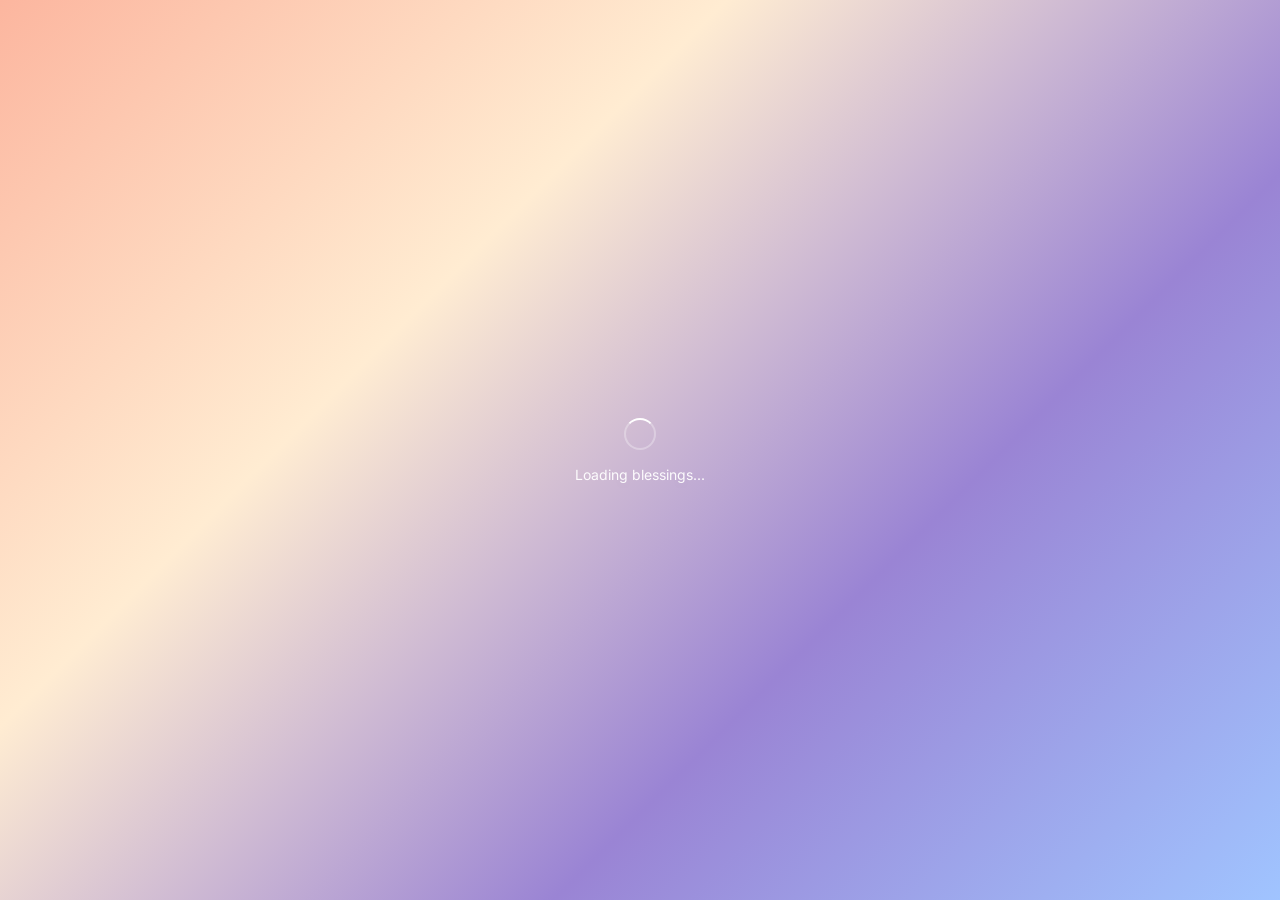
==== commit ecd0af98: "chore: update design" ====
--- a/index.html
+++ b/index.html
@@ -10,16 +10,21 @@
     <meta name="author" content="Blessing Reminder">
 
     <!-- PWA Meta Tags -->
-    <meta name="theme-color" content="#2D5A27">
+    <meta name="theme-color" content="#a0c4ff">
     <meta name="apple-mobile-web-app-capable" content="yes">
     <meta name="apple-mobile-web-app-status-bar-style" content="default">
-    <meta name="apple-mobile-web-app-title" content="Blessings">
+    <meta name="apple-mobile-web-app-title" content="Alhamdulillah">
     <meta name="mobile-web-app-capable" content="yes">
 
     <!-- Favicon and Icons -->
     <link rel="icon" type="image/x-icon" href="assets/icons/favicon.ico">
     <link rel="apple-touch-icon" href="assets/icons/apple-touch-icon.png">
     <link rel="manifest" href="manifest.json">
+
+    <!-- Google Fonts: Inter for English, Cairo for Arabic -->
+    <link rel="preconnect" href="https://fonts.googleapis.com">
+    <link rel="preconnect" href="https://fonts.gstatic.com" crossorigin>
+    <link href="https://fonts.googleapis.com/css2?family=Cairo:wght@300;400;700&family=Inter:wght@300;400;700&display=swap" rel="stylesheet">
 
     <!-- Preload Critical Resources -->
     <link rel="preload" href="assets/css/main.css" as="style">
@@ -30,25 +35,36 @@
     <link rel="stylesheet" href="assets/css/animations.css">
     <link rel="stylesheet" href="assets/css/arabic.css">
 
-    <title>Blessing Reminder - Alhamdulillah</title>
+    <title>Alhamdulillah Reminder</title>
 </head>
 
 <body>
+    <!-- Screen Glow Element -->
+    <div id="glow-effect" class="glow-effect"></div>
+
     <!-- App Shell -->
     <div id="app" class="app">
         <!-- Header -->
         <header class="header" role="banner">
             <div class="header-content">
-                <h1 class="app-title">Blessing Reminder</h1>
+                <div class="header-top">
+                    <h1 class="app-title">
+                        <span class="arabic-text">الحمد لله</span>
+                        <span class="english-subtitle">Alhamdulillah</span>
+                    </h1>
+                    <button class="settings-btn" id="settings-btn" aria-label="Settings">
+                        <svg width="20" height="20" viewBox="0 0 24 24" fill="none" stroke="currentColor" stroke-width="2">
+                            <circle cx="12" cy="12" r="3"></circle>
+                            <path d="M12 1v6m0 6v6m11-7h-6m-6 0H1m17-4a4 4 0 0 1-8 0 4 4 0 0 1 8 0zM7 21a4 4 0 0 1-8 0 4 4 0 0 1 8 0z"></path>
+                        </svg>
+                    </button>
+                </div>
                 
                 <!-- Language Selector for Content -->
                 <div class="content-language-selector">
-                    <label for="contentLanguage" class="selector-label">Content:</label>
-                    <select id="contentLanguage" class="language-select" aria-label="Select blessing content language">
-                        <option value="english">English</option>
-                        <option value="arabic">العربية</option>
-                        <option value="both">Both</option>
-                    </select>
+                    <button data-lang="both" class="lang-btn active">Both</button>
+                    <button data-lang="en" class="lang-btn">English</button>
+                    <button data-lang="ar" class="lang-btn font-arabic">العربية</button>
                 </div>
             </div>
         </header>
@@ -57,33 +73,26 @@
         <main class="main-content" role="main">
             <!-- Blessing Card Container -->
             <section class="blessing-section" aria-live="polite">
-                <div class="blessing-card" id="blessingCard">
+                <div class="blessing-card glass-ui" id="blessing-card">
+                    <span id="blessing-number" class="blessing-number"></span>
                     <div class="blessing-content">
                         <div class="blessing-text" id="blessingText">
-                            <p class="blessing-arabic" lang="ar" dir="rtl">الحمد لله رب العالمين</p>
-                            <p class="blessing-english" lang="en" dir="ltr">Praise be to Allah, Lord of all the worlds
-                            </p>
+                            <p class="blessing-english" id="blessing-en" lang="en" dir="ltr">Praise be to Allah, Lord of all the worlds</p>
+                            <p class="blessing-arabic" id="blessing-ar" lang="ar" dir="rtl">الحمد لله رب العالمين</p>
                         </div>
                     </div>
-                    <button class="new-blessing-btn" id="newBlessingBtn" aria-label="Get new blessing">
-                        <span class="btn-text">New Blessing</span>
-                        <span class="btn-icon">✨</span>
-                    </button>
+                </div>
+                <p id="interaction-hint" class="interaction-hint">Tap the card to discover another blessing</p>
+            </section>
+
+            <!-- History Section -->
+            <section class="history-section">
+                <h3 class="history-title">Your Journey of Gratitude</h3>
+                <div id="history-container" class="history-container">
+                    <!-- History items will be added here -->
                 </div>
             </section>
         </main>
-
-        <!-- Bottom Navigation -->
-        <nav class="bottom-nav" role="navigation" aria-label="Main navigation">
-            <button class="nav-btn" id="historyBtn" aria-label="View blessing history">
-                <span class="nav-icon">📖</span>
-                <span class="nav-label">History</span>
-            </button>
-            <button class="nav-btn" id="settingsBtn" aria-label="Open settings">
-                <span class="nav-icon">⚙️</span>
-                <span class="nav-label">Settings</span>
-            </button>
-        </nav>
     </div>
 
     <!-- Loading Screen -->
--- a/assets/css/main.css
+++ b/assets/css/main.css
@@ -1,729 +1,544 @@
-/* ===== CSS CUSTOM PROPERTIES ===== */
+/* Enhanced Main Styles with Beautiful Design */
+
+/* CSS Variables for consistent theming */
 :root {
-  /* Primary Colors - Inspired by nature and spirituality */
-  --primary-green: #2D5A27;
-  --primary-gold: #D4AF37;
-  --primary-cream: #F7F5F3;
-  
-  /* Semantic Colors */
-  --text-primary: #1A1A1A;
-  --text-secondary: #666666;
-  --text-arabic: #2D5A27;
-  --background: #FEFEFE;
-  --surface: #FFFFFF;
-  --border: #E5E5E5;
-  --shadow: rgba(0, 0, 0, 0.1);
-  
-  /* Typography */
-  --font-arabic: 'Amiri', serif;
-  --font-english: 'Inter', sans-serif;
-  
-  /* Font Sizes - Mobile First */
-  --text-xs: 0.75rem;    /* 12px */
-  --text-sm: 0.875rem;   /* 14px */
-  --text-base: 1rem;     /* 16px */
-  --text-lg: 1.125rem;   /* 18px */
-  --text-xl: 1.25rem;    /* 20px */
-  --text-2xl: 1.5rem;    /* 24px */
-  --text-3xl: 1.875rem;  /* 30px */
-  
-  /* Spacing System - 8px Grid */
-  --space-1: 0.25rem;    /* 4px */
-  --space-2: 0.5rem;     /* 8px */
-  --space-3: 0.75rem;    /* 12px */
-  --space-4: 1rem;       /* 16px */
-  --space-5: 1.25rem;    /* 20px */
-  --space-6: 1.5rem;     /* 24px */
-  --space-8: 2rem;       /* 32px */
-  --space-10: 2.5rem;    /* 40px */
-  --space-12: 3rem;      /* 48px */
-  --space-16: 4rem;      /* 64px */
-  
-  /* Border Radius */
-  --radius-sm: 0.25rem;  /* 4px */
-  --radius-md: 0.5rem;   /* 8px */
-  --radius-lg: 0.75rem;  /* 12px */
-  --radius-xl: 1rem;     /* 16px */
-  
-  /* Shadows */
-  --shadow-sm: 0 1px 2px rgba(0, 0, 0, 0.05);
-  --shadow-md: 0 4px 6px rgba(0, 0, 0, 0.1);
-  --shadow-lg: 0 10px 15px rgba(0, 0, 0, 0.1);
-  
-  /* Transitions */
-  --transition-fast: 150ms ease-out;
-  --transition-normal: 250ms ease-out;
-  --transition-slow: 400ms ease-out;
-  
-  /* Z-Index Scale */
-  --z-dropdown: 1000;
-  --z-sticky: 1020;
-  --z-fixed: 1030;
-  --z-modal: 1040;
-  --z-popover: 1050;
-  --z-tooltip: 1060;
-}
-
-/* Dark Theme Variables */
-@media (prefers-color-scheme: dark) {
-  :root {
-    --background: #0F1419;
-    --surface: #1A1F24;
-    --text-primary: #E6E6E6;
-    --text-secondary: #A0A0A0;
-    --border: #2A2F34;
-    --shadow: rgba(0, 0, 0, 0.3);
-  }
-}
-
-/* ===== RESET & BASE STYLES ===== */
-*,
-*::before,
-*::after {
-  box-sizing: border-box;
-  margin: 0;
-  padding: 0;
-}
-
-html {
-  font-size: 16px;
-  scroll-behavior: smooth;
-  -webkit-text-size-adjust: 100%;
-  -webkit-tap-highlight-color: transparent;
+    --primary-gradient: linear-gradient(-45deg, #a0c4ff, #9a84d4, #ffecd2, #fcb69f);
+    --glass-bg: rgba(255, 255, 255, 0.35);
+    --glass-border: rgba(255, 255, 255, 0.25);
+    --text-primary: #0f172a;
+    --text-secondary: #334155;
+    --text-light: rgba(255, 255, 255, 0.95);
+    --text-muted: rgba(255, 255, 255, 0.85);
+    --shadow-soft: 0px 4px 30px rgba(0, 0, 0, 0.15);
+    --shadow-strong: 0px 2px 10px rgba(0, 0, 0, 0.3);
+    --border-radius: 1rem;
+    --border-radius-lg: 1.5rem;
+}
+
+/* Reset and Base Styles */
+* {
+    margin: 0;
+    padding: 0;
+    box-sizing: border-box;
+}
+
+html, body {
+    height: 100%;
+    overflow: hidden;
+    font-family: 'Inter', -apple-system, BlinkMacSystemFont, 'Segoe UI', Roboto, sans-serif;
+    -webkit-tap-highlight-color: transparent;
+    user-select: none;
 }
 
 body {
-  font-family: var(--font-english);
-  font-size: var(--text-base);
-  line-height: 1.6;
-  color: var(--text-primary);
-  background-color: var(--background);
-  overflow-x: hidden;
-  -webkit-font-smoothing: antialiased;
-  -moz-osx-font-smoothing: grayscale;
-}
-
-/* ===== APP LAYOUT ===== */
+    /* Animated Gradient Background */
+    background: var(--primary-gradient);
+    background-size: 400% 400%;
+    animation: gradient-flow 20s ease infinite;
+    color: var(--text-primary);
+}
+
+@keyframes gradient-flow {
+    0% { background-position: 0% 50%; }
+    50% { background-position: 100% 50%; }
+    100% { background-position: 0% 50%; }
+}
+
+/* Glassmorphism Effect */
+.glass-ui {
+    background: var(--glass-bg);
+    backdrop-filter: blur(20px);
+    -webkit-backdrop-filter: blur(20px);
+    border: 1px solid var(--glass-border);
+    box-shadow: var(--shadow-soft);
+}
+
+/* App Container */
 .app {
-  min-height: 100vh;
-  display: flex;
-  flex-direction: column;
-  position: relative;
-}
-
-/* ===== HEADER ===== */
+    display: flex;
+    flex-direction: column;
+    height: 100vh;
+    max-width: 28rem;
+    margin: 0 auto;
+    padding: 1rem;
+    gap: 1rem;
+}
+
+/* Header Styles */
 .header {
-  background-color: var(--surface);
-  border-bottom: 1px solid var(--border);
-  padding: var(--space-4) var(--space-4) var(--space-3);
-  position: sticky;
-  top: 0;
-  z-index: var(--z-sticky);
-  backdrop-filter: blur(10px);
+    flex-shrink: 0;
+    text-align: center;
 }
 
 .header-content {
-  display: flex;
-  justify-content: space-between;
-  align-items: center;
-  max-width: 480px;
-  margin: 0 auto;
+    display: flex;
+    flex-direction: column;
+    gap: 1rem;
+}
+
+.header-top {
+    display: flex;
+    align-items: flex-start;
+    justify-content: space-between;
+    position: relative;
 }
 
 .app-title {
-  font-size: var(--text-xl);
-  font-weight: 600;
-  color: var(--primary-green);
-  display: flex;
-  flex-direction: column;
-  gap: var(--space-1);
-}
-
-.title-english {
-  font-family: var(--font-english);
-}
-
-.title-arabic {
-  font-family: var(--font-arabic);
-  font-size: var(--text-lg);
-  color: var(--text-arabic);
-}
-
-/* ===== CONTENT LANGUAGE SELECTOR ===== */
+    display: flex;
+    flex-direction: column;
+    align-items: center;
+    gap: 0.25rem;
+    flex: 1;
+}
+
+.settings-btn {
+    position: absolute;
+    top: 0;
+    right: 0;
+    background: rgba(255, 255, 255, 0.2);
+    border: 1px solid rgba(255, 255, 255, 0.3);
+    border-radius: 50%;
+    width: 2.5rem;
+    height: 2.5rem;
+    display: flex;
+    align-items: center;
+    justify-content: center;
+    color: var(--text-light);
+    cursor: pointer;
+    transition: all 0.3s ease;
+    backdrop-filter: blur(10px);
+    -webkit-backdrop-filter: blur(10px);
+}
+
+.settings-btn:hover {
+    background: rgba(255, 255, 255, 0.3);
+    border-color: rgba(255, 255, 255, 0.4);
+    transform: scale(1.05);
+}
+
+.settings-btn:active {
+    transform: scale(0.95);
+}
+
+.settings-btn svg {
+    width: 1rem;
+    height: 1rem;
+}
+
+.arabic-text {
+    font-family: 'Cairo', serif;
+    font-size: 2.5rem;
+    font-weight: 700;
+    color: var(--text-light);
+    text-shadow: var(--shadow-strong);
+}
+
+.english-subtitle {
+    font-size: 1.125rem;
+    color: var(--text-muted);
+    text-shadow: var(--shadow-strong);
+    margin-top: -0.25rem;
+}
+
+/* Language Selector */
 .content-language-selector {
-  display: flex;
-  align-items: center;
-  gap: var(--space-2);
-}
-
-.selector-label {
-  font-size: var(--text-sm);
-  color: var(--text-secondary);
-  font-weight: 500;
-}
-
-.language-select {
-  background: var(--surface);
-  border: 1px solid var(--border);
-  border-radius: var(--radius-md);
-  padding: var(--space-2) var(--space-3);
-  font-size: var(--text-sm);
-  color: var(--text-primary);
-  cursor: pointer;
-  transition: all var(--transition-normal);
-  min-width: 80px;
-}
-
-.language-select:hover {
-  border-color: var(--primary-green);
-  box-shadow: 0 0 0 2px rgba(45, 90, 39, 0.1);
-}
-
-.language-select:focus {
-  outline: none;
-  border-color: var(--primary-green);
-  box-shadow: 0 0 0 3px rgba(45, 90, 39, 0.2);
-}
-
-.language-select option {
-  padding: var(--space-2);
-}
-
-/* ===== MAIN CONTENT ===== */
+    display: flex;
+    align-items: center;
+    justify-content: center;
+    gap: 0.25rem;
+    padding: 0.25rem;
+    border-radius: 9999px;
+    width: 80%;
+    margin: 0 auto;
+}
+
+.content-language-selector.glass-ui {
+    background: var(--glass-bg);
+    backdrop-filter: blur(20px);
+    -webkit-backdrop-filter: blur(20px);
+    border: 1px solid var(--glass-border);
+}
+
+.lang-btn {
+    flex: 1;
+    padding: 0.375rem 0.5rem;
+    border: none;
+    border-radius: 9999px;
+    font-size: 0.75rem;
+    font-weight: 600;
+    color: var(--text-light);
+    background: transparent;
+    cursor: pointer;
+    transition: all 0.3s ease;
+}
+
+.lang-btn:hover {
+    background: rgba(255, 255, 255, 0.1);
+}
+
+.lang-btn.active {
+    background: white;
+    color: #4338ca;
+    box-shadow: 0 4px 6px -1px rgb(0 0 0 / 0.1), 0 2px 4px -2px rgb(0 0 0 / 0.1);
+}
+
+/* Main Content */
 .main-content {
-  flex: 1;
-  padding: var(--space-6) var(--space-4);
-  display: flex;
-  align-items: center;
-  justify-content: center;
-  min-height: calc(100vh - 140px);
-}
-
+    flex: 1;
+    display: flex;
+    flex-direction: column;
+    gap: 1rem;
+    min-height: 0;
+}
+
+/* Blessing Section */
 .blessing-section {
-  width: 100%;
-  max-width: 480px;
-  margin: 0 auto;
-}
-
-/* ===== BLESSING CARD ===== */
+    flex-shrink: 0;
+}
+
 .blessing-card {
-  background: var(--surface);
-  border-radius: var(--radius-xl);
-  padding: var(--space-8);
-  box-shadow: var(--shadow-lg);
-  border: 1px solid var(--border);
-  text-align: center;
-  position: relative;
-  overflow: hidden;
-  cursor: pointer;
-  transition: all var(--transition-normal);
-}
-
-.blessing-card:hover {
-  transform: translateY(-2px);
-  box-shadow: 0 12px 20px rgba(0, 0, 0, 0.15);
+    position: relative;
+    border-radius: var(--border-radius-lg);
+    padding: 2rem;
+    cursor: pointer;
+    transition: transform 0.15s ease;
+    display: flex;
+    flex-direction: column;
+    align-items: center;
+    justify-content: center;
+    min-height: 12rem;
 }
 
 .blessing-card:active {
-  transform: translateY(0) scale(0.98);
-}
-
-.blessing-card::before {
-  content: '';
-  position: absolute;
-  top: 0;
-  left: 0;
-  right: 0;
-  height: 4px;
-  background: linear-gradient(90deg, var(--primary-green), var(--primary-gold));
+    transform: scale(0.98);
+}
+
+.blessing-number {
+    position: absolute;
+    top: 1rem;
+    right: 1rem;
+    font-size: 0.75rem;
+    font-weight: 600;
+    color: rgba(100, 116, 139, 0.7);
 }
 
 .blessing-content {
-  margin-bottom: var(--space-8);
+    width: 100%;
+    text-align: center;
 }
 
 .blessing-text {
-  display: flex;
-  flex-direction: column;
-  gap: var(--space-6);
-  min-height: 120px;
-  align-items: center;
-  justify-content: center;
-}
-
-/* Base text styles */
+    display: flex;
+    flex-direction: column;
+    gap: 1rem;
+}
+
+.blessing-english {
+    font-size: 1.25rem;
+    font-weight: 400;
+    color: var(--text-primary);
+    line-height: 1.6;
+    text-shadow: 0px 1px 3px rgba(255, 255, 255, 0.8);
+}
+
 .blessing-arabic {
-  font-family: var(--font-arabic);
-  font-size: var(--text-2xl);
-  line-height: 1.8;
-  color: var(--text-arabic);
-  font-weight: 400;
-  direction: rtl;
-  text-align: right;
-  unicode-bidi: embed;
-  width: 100%;
-  transition: all var(--transition-normal);
-}
-
-.blessing-english {
-  font-family: var(--font-english);
-  font-size: var(--text-lg);
-  line-height: 1.6;
-  color: var(--text-primary);
-  font-weight: 400;
-  direction: ltr;
-  text-align: left;
-  unicode-bidi: embed;
-  width: 100%;
-  transition: all var(--transition-normal);
-}
-
-/* Content Language Display Modes */
-
-/* Arabic Content Only */
-.blessing-text.content-arabic {
-  text-align: center;
-}
-
-.blessing-text.content-arabic .blessing-arabic {
-  font-size: var(--text-2xl);
-  color: var(--text-primary);
-  text-align: center;
-}
-
-/* English Content Only */
-.blessing-text.content-english {
-  text-align: center;
-}
-
-.blessing-text.content-english .blessing-english {
-  font-size: var(--text-2xl);
-  color: var(--text-primary);
-  text-align: center;
-}
-
-/* Both Languages Content */
-.blessing-text.content-both {
-  text-align: center;
-  display: flex;
-  flex-direction: column;
-  gap: var(--space-4);
-}
-
-.blessing-text.content-both .blessing-arabic {
-  font-size: var(--text-2xl);
-  color: var(--text-arabic);
-  text-align: center;
-  order: 1;
-}
-
-.blessing-text.content-both .blessing-english {
-  font-size: var(--text-lg);
-  color: var(--text-primary);
-  text-align: center;
-  order: 2;
-}
-
-/* ===== BUTTONS ===== */
-.new-blessing-btn {
-  background: linear-gradient(135deg, var(--primary-green), #3a6b34);
-  color: white;
-  border: none;
-  border-radius: var(--radius-lg);
-  padding: var(--space-4) var(--space-6);
-  font-size: var(--text-base);
-  font-weight: 500;
-  cursor: pointer;
-  transition: all var(--transition-normal);
-  display: flex;
-  align-items: center;
-  justify-content: center;
-  gap: var(--space-2);
-  width: 100%;
-  min-height: 48px;
-}
-
-.new-blessing-btn:hover {
-  transform: translateY(-2px);
-  box-shadow: var(--shadow-lg);
-}
-
-.new-blessing-btn:active {
-  transform: translateY(0);
-}
-
-.btn-icon {
-  font-size: var(--text-lg);
-}
-
-/* ===== BOTTOM NAVIGATION ===== */
-.bottom-nav {
-  background: var(--surface);
-  border-top: 1px solid var(--border);
-  padding: var(--space-3) var(--space-4);
-  display: flex;
-  justify-content: center;
-  gap: var(--space-8);
-  position: sticky;
-  bottom: 0;
-  z-index: var(--z-sticky);
-  backdrop-filter: blur(10px);
-}
-
-.nav-btn {
-  background: none;
-  border: none;
-  color: var(--text-secondary);
-  cursor: pointer;
-  transition: all var(--transition-normal);
-  display: flex;
-  flex-direction: column;
-  align-items: center;
-  gap: var(--space-1);
-  padding: var(--space-2);
-  border-radius: var(--radius-md);
-  min-width: 60px;
-  min-height: 44px;
-}
-
-.nav-btn:hover {
-  color: var(--primary-green);
-  background: rgba(45, 90, 39, 0.1);
-}
-
-.nav-icon {
-  font-size: var(--text-lg);
-}
-
-.nav-label {
-  font-size: var(--text-xs);
-  font-weight: 500;
-}
-
-/* ===== LOADING SCREEN ===== */
+    font-family: 'Cairo', serif;
+    font-size: 1.5rem;
+    font-weight: 700;
+    color: #3730a3;
+    line-height: 1.8;
+    direction: rtl;
+    text-shadow: 0px 1px 3px rgba(255, 255, 255, 0.6);
+}
+
+.interaction-hint {
+    text-align: center;
+    margin: 1rem 0;
+    font-size: 0.875rem;
+    color: var(--text-muted);
+    text-shadow: var(--shadow-strong);
+    transition: opacity 0.5s ease;
+}
+
+/* History Section */
+.history-section {
+    flex: 1;
+    display: flex;
+    flex-direction: column;
+    min-height: 0;
+}
+
+.history-title {
+    font-size: 0.875rem;
+    font-weight: 700;
+    color: var(--text-muted);
+    text-align: center;
+    margin-bottom: 0.5rem;
+    text-shadow: var(--shadow-strong);
+    flex-shrink: 0;
+}
+
+.history-container {
+    flex: 1;
+    overflow-y: auto;
+    padding: 0.25rem;
+    display: flex;
+    flex-direction: column;
+    gap: 0.5rem;
+    /* Gradient fade effect */
+    mask-image: linear-gradient(to bottom, black 60%, transparent 100%);
+    -webkit-mask-image: linear-gradient(to bottom, black 60%, transparent 100%);
+}
+
+.history-card {
+    background: rgba(255, 255, 255, 0.15);
+    backdrop-filter: blur(10px);
+    -webkit-backdrop-filter: blur(10px);
+    border: 1px solid rgba(255, 255, 255, 0.1);
+    border-radius: 0.75rem;
+    padding: 0.75rem;
+    text-align: center;
+}
+
+.history-card .blessing-english {
+    font-size: 0.875rem;
+    color: rgba(15, 23, 42, 0.9);
+    margin-bottom: 0.25rem;
+    text-shadow: 0px 1px 2px rgba(255, 255, 255, 0.7);
+}
+
+.history-card .blessing-arabic {
+    font-size: 1rem;
+    color: rgba(55, 48, 163, 0.95);
+    text-shadow: 0px 1px 2px rgba(255, 255, 255, 0.5);
+}
+
+
+
+/* Loading Screen */
 .loading-screen {
-  position: fixed;
-  top: 0;
-  left: 0;
-  right: 0;
-  bottom: 0;
-  background: var(--background);
-  display: flex;
-  align-items: center;
-  justify-content: center;
-  z-index: var(--z-modal);
-  opacity: 1;
-  transition: opacity var(--transition-slow);
-}
-
-.loading-screen.hidden {
-  opacity: 0;
-  pointer-events: none;
+    position: fixed;
+    top: 0;
+    left: 0;
+    width: 100%;
+    height: 100%;
+    background: var(--primary-gradient);
+    display: flex;
+    align-items: center;
+    justify-content: center;
+    z-index: 1000;
+    opacity: 0;
+    visibility: hidden;
+    transition: all 0.3s ease;
+}
+
+.loading-screen.active {
+    opacity: 1;
+    visibility: visible;
 }
 
 .loading-content {
-  text-align: center;
-  display: flex;
-  flex-direction: column;
-  align-items: center;
-  gap: var(--space-4);
+    text-align: center;
+    color: var(--text-light);
 }
 
 .loading-spinner {
-  width: 40px;
-  height: 40px;
-  border: 3px solid var(--border);
-  border-top: 3px solid var(--primary-green);
-  border-radius: 50%;
-  animation: spin 1s linear infinite;
+    width: 2rem;
+    height: 2rem;
+    border: 2px solid rgba(255, 255, 255, 0.3);
+    border-top: 2px solid white;
+    border-radius: 50%;
+    animation: spin 1s linear infinite;
+    margin: 0 auto 1rem;
 }
 
 .loading-text {
-  color: var(--text-secondary);
-  font-size: var(--text-sm);
+    font-size: 0.875rem;
+    text-shadow: var(--shadow-soft);
 }
 
 @keyframes spin {
-  0% { transform: rotate(0deg); }
-  100% { transform: rotate(360deg); }
-}
-
-/* ===== RESPONSIVE DESIGN ===== */
-
-/* Small Mobile (320px - 479px) */
-@media (max-width: 479px) {
-  .blessing-card {
-    padding: var(--space-6);
-  }
-  
-  .blessing-text {
-    min-height: 100px;
-    gap: var(--space-4);
-  }
-  
-  .blessing-arabic {
-    font-size: var(--text-xl);
-    line-height: 1.7;
-  }
-  
-  .blessing-english {
-    font-size: var(--text-base);
-  }
-  
-  /* Language mode responsive adjustments */
-  .blessing-text.arabic-only .blessing-arabic,
-  .blessing-text.english-only .blessing-english {
-    font-size: var(--text-xl);
-  }
-  
-  .blessing-text.both-languages .blessing-arabic {
-    font-size: var(--text-xl);
-  }
-  
-  .blessing-text.both-languages .blessing-english {
-    font-size: var(--text-base);
-  }
-}
-
-/* Large Mobile Devices (480px - 767px) */
-@media (min-width: 480px) {
-  .blessing-card {
-    padding: var(--space-10);
-  }
-  
-  .blessing-text {
-    min-height: 140px;
-  }
-  
-  .blessing-arabic {
-    font-size: var(--text-2xl);
-  }
-  
-  .blessing-english {
-    font-size: var(--text-lg);
-  }
-  
-  /* Language mode responsive adjustments */
-  .blessing-text.arabic-only .blessing-arabic,
-  .blessing-text.english-only .blessing-english {
-    font-size: var(--text-3xl);
-  }
-  
-  .blessing-text.both-languages .blessing-arabic {
-    font-size: var(--text-2xl);
-  }
-  
-  .blessing-text.both-languages .blessing-english {
-    font-size: var(--text-lg);
-  }
-}
-
-/* Tablets (768px - 1023px) */
+    0% { transform: rotate(0deg); }
+    100% { transform: rotate(360deg); }
+}
+
+/* Screen Glow Effect */
+.glow-effect {
+    position: fixed;
+    top: 0;
+    left: 0;
+    width: 100%;
+    height: 100%;
+    pointer-events: none;
+    background: radial-gradient(circle, rgba(255, 255, 255, 0.5) 0%, rgba(255, 255, 255, 0) 70%);
+    opacity: 0;
+    transform: scale(0.8);
+    transition: transform 1.0s cubic-bezier(0.23, 1, 0.32, 1), opacity 1.0s cubic-bezier(0.23, 1, 0.32, 1);
+    z-index: 10;
+}
+
+.glow-effect.active {
+    transform: scale(1.5);
+    opacity: 1;
+}
+
+/* Responsive Design */
 @media (min-width: 768px) {
-  .main-content {
-    padding: var(--space-8);
-  }
-  
-  .blessing-card {
-    max-width: 600px;
-    padding: var(--space-12);
-  }
-  
-  .blessing-text {
-    min-height: 160px;
-  }
-  
-  .blessing-arabic {
-    font-size: var(--text-3xl);
-    line-height: 1.9;
-  }
-  
-  .blessing-english {
-    font-size: var(--text-xl);
-  }
-  
-  .app-title {
-    font-size: var(--text-2xl);
-  }
-  
-  .title-arabic {
-    font-size: var(--text-xl);
-  }
-  
-  /* Language-specific responsive adjustments */
-  .blessing-text.arabic-primary .blessing-arabic {
-    font-size: 2.25rem; /* 36px */
-  }
-  
-  .blessing-text.english-primary .blessing-english {
-    font-size: 2.25rem; /* 36px */
-  }
-  
-  .blessing-text.bilingual .blessing-arabic {
-    font-size: var(--text-3xl);
-  }
-  
-  .blessing-text.bilingual .blessing-english {
-    font-size: var(--text-xl);
-  }
-}
-
-/* Desktop (1024px+) */
-@media (min-width: 1024px) {
-  .app {
-    max-width: 800px;
-    margin: 0 auto;
-    box-shadow: var(--shadow-lg);
-  }
-  
-  .blessing-card {
-    max-width: 700px;
-    padding: var(--space-16);
-  }
-  
-  .blessing-text {
-    min-height: 180px;
-  }
-  
-  .blessing-arabic {
-    font-size: 2.5rem; /* 40px */
-    line-height: 2;
-  }
-  
-  .blessing-english {
-    font-size: var(--text-2xl);
-  }
-  
-  /* Language-specific responsive adjustments */
-  .blessing-text.arabic-primary .blessing-arabic {
-    font-size: 2.75rem; /* 44px */
-  }
-  
-  .blessing-text.english-primary .blessing-english {
-    font-size: 2.75rem; /* 44px */
-  }
-  
-  .blessing-text.bilingual .blessing-arabic {
-    font-size: 2.5rem; /* 40px */
-  }
-  
-  .blessing-text.bilingual .blessing-english {
-    font-size: var(--text-2xl);
-  }
-  
-  /* Enhanced hover effects on desktop */
-  .blessing-card:hover {
-    transform: translateY(-4px);
-    box-shadow: 0 16px 32px rgba(0, 0, 0, 0.15);
-  }
-}
-
-/* ===== LANGUAGE SWITCHING TRANSITIONS ===== */
-
-/* Smooth transitions during language switching */
-.language-transitioning * {
-  transition: all var(--transition-normal) !important;
-}
-
-.language-transitioning .blessing-text {
-  transition: all var(--transition-slow) !important;
-}
-
-.language-transitioning .blessing-arabic,
-.language-transitioning .blessing-english {
-  transition: font-size var(--transition-normal), 
-              color var(--transition-normal),
-              opacity var(--transition-normal),
-              order var(--transition-normal) !important;
-}
-
-/* Font switching transitions */
-.font-arabic .blessing-arabic {
-  font-family: var(--font-arabic);
-}
-
-.font-english .blessing-english {
-  font-family: var(--font-english);
-}
-
-/* Text direction transitions */
-[dir="rtl"] {
-  transition: text-align var(--transition-normal);
-}
-
-[dir="ltr"] {
-  transition: text-align var(--transition-normal);
-}
-
-/* Language-specific text reflow */
-.blessing-text[dir="rtl"] {
-  text-align: right;
-}
-
-.blessing-text[dir="ltr"] {
-  text-align: left;
-}
-
-/* Smooth font family transitions */
-.blessing-arabic {
-  transition: font-family var(--transition-normal),
-              font-size var(--transition-normal),
-              color var(--transition-normal),
-              opacity var(--transition-normal);
-}
-
-.blessing-english {
-  transition: font-family var(--transition-normal),
-              font-size var(--transition-normal),
-              color var(--transition-normal),
-              opacity var(--transition-normal);
-}
-
-/* ===== ACCESSIBILITY ===== */
-
-/* Focus Styles */
-button:focus-visible {
-  outline: 2px solid var(--primary-green);
-  outline-offset: 2px;
-}
-
-/* Reduced Motion */
+    .app {
+        max-width: 32rem;
+        padding: 1.5rem;
+    }
+    
+    .blessing-card {
+        padding: 2.5rem;
+    }
+    
+    .blessing-english {
+        font-size: 1.5rem;
+    }
+    
+    .blessing-arabic {
+        font-size: 1.875rem;
+    }
+}
+
+/* Accessibility */
 @media (prefers-reduced-motion: reduce) {
-  *,
-  *::before,
-  *::after {
-    animation-duration: 0.01ms !important;
-    animation-iteration-count: 1 !important;
-    transition-duration: 0.01ms !important;
-  }
-  
-  html {
-    scroll-behavior: auto;
-  }
-}
-
-/* High Contrast Mode */
-@media (prefers-contrast: high) {
-  :root {
-    --border: #000000;
-    --shadow: rgba(0, 0, 0, 0.5);
-  }
-  
-  .blessing-card {
-    border: 2px solid var(--border);
-  }
-}
-
-/* Print Styles */
-@media print {
-  .header,
-  .bottom-nav,
-  .new-blessing-btn {
+    * {
+        animation-duration: 0.01ms !important;
+        animation-iteration-count: 1 !important;
+        transition-duration: 0.01ms !important;
+    }
+}
+
+/* Focus styles for keyboard navigation */
+.lang-btn:focus,
+.blessing-card:focus,
+.nav-btn:focus {
+    outline: 2px solid rgba(255, 255, 255, 0.8);
+    outline-offset: 2px;
+}
+
+/* Settings Modal */
+.settings-modal {
+    position: fixed;
+    top: 0;
+    left: 0;
+    width: 100%;
+    height: 100%;
+    background: rgba(0, 0, 0, 0.5);
+    display: flex;
+    align-items: center;
+    justify-content: center;
+    z-index: 1000;
+    opacity: 0;
+    visibility: hidden;
+    transition: all 0.3s ease;
+    backdrop-filter: blur(5px);
+    -webkit-backdrop-filter: blur(5px);
+}
+
+.settings-modal.active {
+    opacity: 1;
+    visibility: visible;
+}
+
+.settings-content {
+    width: 90%;
+    max-width: 400px;
+    border-radius: var(--border-radius-lg);
+    padding: 1.5rem;
+    transform: scale(0.9);
+    transition: transform 0.3s ease;
+}
+
+.settings-modal.active .settings-content {
+    transform: scale(1);
+}
+
+.settings-header {
+    display: flex;
+    align-items: center;
+    justify-content: space-between;
+    margin-bottom: 1.5rem;
+}
+
+.settings-header h2 {
+    font-size: 1.25rem;
+    font-weight: 700;
+    color: var(--text-primary);
+    margin: 0;
+}
+
+.close-btn {
+    background: none;
+    border: none;
+    color: var(--text-secondary);
+    cursor: pointer;
+    padding: 0.25rem;
+    border-radius: 0.25rem;
+    transition: all 0.2s ease;
+}
+
+.close-btn:hover {
+    background: rgba(0, 0, 0, 0.1);
+    color: var(--text-primary);
+}
+
+.settings-body {
+    display: flex;
+    flex-direction: column;
+    gap: 1rem;
+}
+
+.setting-item {
+    display: flex;
+    align-items: center;
+    justify-content: space-between;
+    padding: 0.75rem 0;
+    border-bottom: 1px solid rgba(0, 0, 0, 0.1);
+}
+
+.setting-item:last-child {
+    border-bottom: none;
+}
+
+.setting-item label {
+    font-weight: 500;
+    color: var(--text-primary);
+}
+
+.setting-item input[type="checkbox"] {
+    width: 1.25rem;
+    height: 1.25rem;
+}
+
+.setting-item input[type="range"] {
+    flex: 1;
+    margin: 0 0.5rem;
+}
+
+.reset-btn {
+    background: #ef4444;
+    color: white;
+    border: none;
+    padding: 0.5rem 1rem;
+    border-radius: 0.5rem;
+    cursor: pointer;
+    font-weight: 500;
+    transition: background 0.2s ease;
+}
+
+.reset-btn:hover {
+    background: #dc2626;
+}
+
+/* Hide scrollbar but keep functionality */
+.history-container::-webkit-scrollbar {
     display: none;
-  }
-  
-  .blessing-card {
-    box-shadow: none;
-    border: 1px solid #000;
-  }
+}
+
+.history-container {
+    -ms-overflow-style: none;
+    scrollbar-width: none;
 }
--- a/assets/css/main.css
+++ b/assets/css/main.css
@@ -1,729 +1,544 @@
-/* ===== CSS CUSTOM PROPERTIES ===== */
+/* Enhanced Main Styles with Beautiful Design */
+
+/* CSS Variables for consistent theming */
 :root {
-  /* Primary Colors - Inspired by nature and spirituality */
-  --primary-green: #2D5A27;
-  --primary-gold: #D4AF37;
-  --primary-cream: #F7F5F3;
-  
-  /* Semantic Colors */
-  --text-primary: #1A1A1A;
-  --text-secondary: #666666;
-  --text-arabic: #2D5A27;
-  --background: #FEFEFE;
-  --surface: #FFFFFF;
-  --border: #E5E5E5;
-  --shadow: rgba(0, 0, 0, 0.1);
-  
-  /* Typography */
-  --font-arabic: 'Amiri', serif;
-  --font-english: 'Inter', sans-serif;
-  
-  /* Font Sizes - Mobile First */
-  --text-xs: 0.75rem;    /* 12px */
-  --text-sm: 0.875rem;   /* 14px */
-  --text-base: 1rem;     /* 16px */
-  --text-lg: 1.125rem;   /* 18px */
-  --text-xl: 1.25rem;    /* 20px */
-  --text-2xl: 1.5rem;    /* 24px */
-  --text-3xl: 1.875rem;  /* 30px */
-  
-  /* Spacing System - 8px Grid */
-  --space-1: 0.25rem;    /* 4px */
-  --space-2: 0.5rem;     /* 8px */
-  --space-3: 0.75rem;    /* 12px */
-  --space-4: 1rem;       /* 16px */
-  --space-5: 1.25rem;    /* 20px */
-  --space-6: 1.5rem;     /* 24px */
-  --space-8: 2rem;       /* 32px */
-  --space-10: 2.5rem;    /* 40px */
-  --space-12: 3rem;      /* 48px */
-  --space-16: 4rem;      /* 64px */
-  
-  /* Border Radius */
-  --radius-sm: 0.25rem;  /* 4px */
-  --radius-md: 0.5rem;   /* 8px */
-  --radius-lg: 0.75rem;  /* 12px */
-  --radius-xl: 1rem;     /* 16px */
-  
-  /* Shadows */
-  --shadow-sm: 0 1px 2px rgba(0, 0, 0, 0.05);
-  --shadow-md: 0 4px 6px rgba(0, 0, 0, 0.1);
-  --shadow-lg: 0 10px 15px rgba(0, 0, 0, 0.1);
-  
-  /* Transitions */
-  --transition-fast: 150ms ease-out;
-  --transition-normal: 250ms ease-out;
-  --transition-slow: 400ms ease-out;
-  
-  /* Z-Index Scale */
-  --z-dropdown: 1000;
-  --z-sticky: 1020;
-  --z-fixed: 1030;
-  --z-modal: 1040;
-  --z-popover: 1050;
-  --z-tooltip: 1060;
-}
-
-/* Dark Theme Variables */
-@media (prefers-color-scheme: dark) {
-  :root {
-    --background: #0F1419;
-    --surface: #1A1F24;
-    --text-primary: #E6E6E6;
-    --text-secondary: #A0A0A0;
-    --border: #2A2F34;
-    --shadow: rgba(0, 0, 0, 0.3);
-  }
-}
-
-/* ===== RESET & BASE STYLES ===== */
-*,
-*::before,
-*::after {
-  box-sizing: border-box;
-  margin: 0;
-  padding: 0;
-}
-
-html {
-  font-size: 16px;
-  scroll-behavior: smooth;
-  -webkit-text-size-adjust: 100%;
-  -webkit-tap-highlight-color: transparent;
+    --primary-gradient: linear-gradient(-45deg, #a0c4ff, #9a84d4, #ffecd2, #fcb69f);
+    --glass-bg: rgba(255, 255, 255, 0.35);
+    --glass-border: rgba(255, 255, 255, 0.25);
+    --text-primary: #0f172a;
+    --text-secondary: #334155;
+    --text-light: rgba(255, 255, 255, 0.95);
+    --text-muted: rgba(255, 255, 255, 0.85);
+    --shadow-soft: 0px 4px 30px rgba(0, 0, 0, 0.15);
+    --shadow-strong: 0px 2px 10px rgba(0, 0, 0, 0.3);
+    --border-radius: 1rem;
+    --border-radius-lg: 1.5rem;
+}
+
+/* Reset and Base Styles */
+* {
+    margin: 0;
+    padding: 0;
+    box-sizing: border-box;
+}
+
+html, body {
+    height: 100%;
+    overflow: hidden;
+    font-family: 'Inter', -apple-system, BlinkMacSystemFont, 'Segoe UI', Roboto, sans-serif;
+    -webkit-tap-highlight-color: transparent;
+    user-select: none;
 }
 
 body {
-  font-family: var(--font-english);
-  font-size: var(--text-base);
-  line-height: 1.6;
-  color: var(--text-primary);
-  background-color: var(--background);
-  overflow-x: hidden;
-  -webkit-font-smoothing: antialiased;
-  -moz-osx-font-smoothing: grayscale;
-}
-
-/* ===== APP LAYOUT ===== */
+    /* Animated Gradient Background */
+    background: var(--primary-gradient);
+    background-size: 400% 400%;
+    animation: gradient-flow 20s ease infinite;
+    color: var(--text-primary);
+}
+
+@keyframes gradient-flow {
+    0% { background-position: 0% 50%; }
+    50% { background-position: 100% 50%; }
+    100% { background-position: 0% 50%; }
+}
+
+/* Glassmorphism Effect */
+.glass-ui {
+    background: var(--glass-bg);
+    backdrop-filter: blur(20px);
+    -webkit-backdrop-filter: blur(20px);
+    border: 1px solid var(--glass-border);
+    box-shadow: var(--shadow-soft);
+}
+
+/* App Container */
 .app {
-  min-height: 100vh;
-  display: flex;
-  flex-direction: column;
-  position: relative;
-}
-
-/* ===== HEADER ===== */
+    display: flex;
+    flex-direction: column;
+    height: 100vh;
+    max-width: 28rem;
+    margin: 0 auto;
+    padding: 1rem;
+    gap: 1rem;
+}
+
+/* Header Styles */
 .header {
-  background-color: var(--surface);
-  border-bottom: 1px solid var(--border);
-  padding: var(--space-4) var(--space-4) var(--space-3);
-  position: sticky;
-  top: 0;
-  z-index: var(--z-sticky);
-  backdrop-filter: blur(10px);
+    flex-shrink: 0;
+    text-align: center;
 }
 
 .header-content {
-  display: flex;
-  justify-content: space-between;
-  align-items: center;
-  max-width: 480px;
-  margin: 0 auto;
+    display: flex;
+    flex-direction: column;
+    gap: 1rem;
+}
+
+.header-top {
+    display: flex;
+    align-items: flex-start;
+    justify-content: space-between;
+    position: relative;
 }
 
 .app-title {
-  font-size: var(--text-xl);
-  font-weight: 600;
-  color: var(--primary-green);
-  display: flex;
-  flex-direction: column;
-  gap: var(--space-1);
-}
-
-.title-english {
-  font-family: var(--font-english);
-}
-
-.title-arabic {
-  font-family: var(--font-arabic);
-  font-size: var(--text-lg);
-  color: var(--text-arabic);
-}
-
-/* ===== CONTENT LANGUAGE SELECTOR ===== */
+    display: flex;
+    flex-direction: column;
+    align-items: center;
+    gap: 0.25rem;
+    flex: 1;
+}
+
+.settings-btn {
+    position: absolute;
+    top: 0;
+    right: 0;
+    background: rgba(255, 255, 255, 0.2);
+    border: 1px solid rgba(255, 255, 255, 0.3);
+    border-radius: 50%;
+    width: 2.5rem;
+    height: 2.5rem;
+    display: flex;
+    align-items: center;
+    justify-content: center;
+    color: var(--text-light);
+    cursor: pointer;
+    transition: all 0.3s ease;
+    backdrop-filter: blur(10px);
+    -webkit-backdrop-filter: blur(10px);
+}
+
+.settings-btn:hover {
+    background: rgba(255, 255, 255, 0.3);
+    border-color: rgba(255, 255, 255, 0.4);
+    transform: scale(1.05);
+}
+
+.settings-btn:active {
+    transform: scale(0.95);
+}
+
+.settings-btn svg {
+    width: 1rem;
+    height: 1rem;
+}
+
+.arabic-text {
+    font-family: 'Cairo', serif;
+    font-size: 2.5rem;
+    font-weight: 700;
+    color: var(--text-light);
+    text-shadow: var(--shadow-strong);
+}
+
+.english-subtitle {
+    font-size: 1.125rem;
+    color: var(--text-muted);
+    text-shadow: var(--shadow-strong);
+    margin-top: -0.25rem;
+}
+
+/* Language Selector */
 .content-language-selector {
-  display: flex;
-  align-items: center;
-  gap: var(--space-2);
-}
-
-.selector-label {
-  font-size: var(--text-sm);
-  color: var(--text-secondary);
-  font-weight: 500;
-}
-
-.language-select {
-  background: var(--surface);
-  border: 1px solid var(--border);
-  border-radius: var(--radius-md);
-  padding: var(--space-2) var(--space-3);
-  font-size: var(--text-sm);
-  color: var(--text-primary);
-  cursor: pointer;
-  transition: all var(--transition-normal);
-  min-width: 80px;
-}
-
-.language-select:hover {
-  border-color: var(--primary-green);
-  box-shadow: 0 0 0 2px rgba(45, 90, 39, 0.1);
-}
-
-.language-select:focus {
-  outline: none;
-  border-color: var(--primary-green);
-  box-shadow: 0 0 0 3px rgba(45, 90, 39, 0.2);
-}
-
-.language-select option {
-  padding: var(--space-2);
-}
-
-/* ===== MAIN CONTENT ===== */
+    display: flex;
+    align-items: center;
+    justify-content: center;
+    gap: 0.25rem;
+    padding: 0.25rem;
+    border-radius: 9999px;
+    width: 80%;
+    margin: 0 auto;
+}
+
+.content-language-selector.glass-ui {
+    background: var(--glass-bg);
+    backdrop-filter: blur(20px);
+    -webkit-backdrop-filter: blur(20px);
+    border: 1px solid var(--glass-border);
+}
+
+.lang-btn {
+    flex: 1;
+    padding: 0.375rem 0.5rem;
+    border: none;
+    border-radius: 9999px;
+    font-size: 0.75rem;
+    font-weight: 600;
+    color: var(--text-light);
+    background: transparent;
+    cursor: pointer;
+    transition: all 0.3s ease;
+}
+
+.lang-btn:hover {
+    background: rgba(255, 255, 255, 0.1);
+}
+
+.lang-btn.active {
+    background: white;
+    color: #4338ca;
+    box-shadow: 0 4px 6px -1px rgb(0 0 0 / 0.1), 0 2px 4px -2px rgb(0 0 0 / 0.1);
+}
+
+/* Main Content */
 .main-content {
-  flex: 1;
-  padding: var(--space-6) var(--space-4);
-  display: flex;
-  align-items: center;
-  justify-content: center;
-  min-height: calc(100vh - 140px);
-}
-
+    flex: 1;
+    display: flex;
+    flex-direction: column;
+    gap: 1rem;
+    min-height: 0;
+}
+
+/* Blessing Section */
 .blessing-section {
-  width: 100%;
-  max-width: 480px;
-  margin: 0 auto;
-}
-
-/* ===== BLESSING CARD ===== */
+    flex-shrink: 0;
+}
+
 .blessing-card {
-  background: var(--surface);
-  border-radius: var(--radius-xl);
-  padding: var(--space-8);
-  box-shadow: var(--shadow-lg);
-  border: 1px solid var(--border);
-  text-align: center;
-  position: relative;
-  overflow: hidden;
-  cursor: pointer;
-  transition: all var(--transition-normal);
-}
-
-.blessing-card:hover {
-  transform: translateY(-2px);
-  box-shadow: 0 12px 20px rgba(0, 0, 0, 0.15);
+    position: relative;
+    border-radius: var(--border-radius-lg);
+    padding: 2rem;
+    cursor: pointer;
+    transition: transform 0.15s ease;
+    display: flex;
+    flex-direction: column;
+    align-items: center;
+    justify-content: center;
+    min-height: 12rem;
 }
 
 .blessing-card:active {
-  transform: translateY(0) scale(0.98);
-}
-
-.blessing-card::before {
-  content: '';
-  position: absolute;
-  top: 0;
-  left: 0;
-  right: 0;
-  height: 4px;
-  background: linear-gradient(90deg, var(--primary-green), var(--primary-gold));
+    transform: scale(0.98);
+}
+
+.blessing-number {
+    position: absolute;
+    top: 1rem;
+    right: 1rem;
+    font-size: 0.75rem;
+    font-weight: 600;
+    color: rgba(100, 116, 139, 0.7);
 }
 
 .blessing-content {
-  margin-bottom: var(--space-8);
+    width: 100%;
+    text-align: center;
 }
 
 .blessing-text {
-  display: flex;
-  flex-direction: column;
-  gap: var(--space-6);
-  min-height: 120px;
-  align-items: center;
-  justify-content: center;
-}
-
-/* Base text styles */
+    display: flex;
+    flex-direction: column;
+    gap: 1rem;
+}
+
+.blessing-english {
+    font-size: 1.25rem;
+    font-weight: 400;
+    color: var(--text-primary);
+    line-height: 1.6;
+    text-shadow: 0px 1px 3px rgba(255, 255, 255, 0.8);
+}
+
 .blessing-arabic {
-  font-family: var(--font-arabic);
-  font-size: var(--text-2xl);
-  line-height: 1.8;
-  color: var(--text-arabic);
-  font-weight: 400;
-  direction: rtl;
-  text-align: right;
-  unicode-bidi: embed;
-  width: 100%;
-  transition: all var(--transition-normal);
-}
-
-.blessing-english {
-  font-family: var(--font-english);
-  font-size: var(--text-lg);
-  line-height: 1.6;
-  color: var(--text-primary);
-  font-weight: 400;
-  direction: ltr;
-  text-align: left;
-  unicode-bidi: embed;
-  width: 100%;
-  transition: all var(--transition-normal);
-}
-
-/* Content Language Display Modes */
-
-/* Arabic Content Only */
-.blessing-text.content-arabic {
-  text-align: center;
-}
-
-.blessing-text.content-arabic .blessing-arabic {
-  font-size: var(--text-2xl);
-  color: var(--text-primary);
-  text-align: center;
-}
-
-/* English Content Only */
-.blessing-text.content-english {
-  text-align: center;
-}
-
-.blessing-text.content-english .blessing-english {
-  font-size: var(--text-2xl);
-  color: var(--text-primary);
-  text-align: center;
-}
-
-/* Both Languages Content */
-.blessing-text.content-both {
-  text-align: center;
-  display: flex;
-  flex-direction: column;
-  gap: var(--space-4);
-}
-
-.blessing-text.content-both .blessing-arabic {
-  font-size: var(--text-2xl);
-  color: var(--text-arabic);
-  text-align: center;
-  order: 1;
-}
-
-.blessing-text.content-both .blessing-english {
-  font-size: var(--text-lg);
-  color: var(--text-primary);
-  text-align: center;
-  order: 2;
-}
-
-/* ===== BUTTONS ===== */
-.new-blessing-btn {
-  background: linear-gradient(135deg, var(--primary-green), #3a6b34);
-  color: white;
-  border: none;
-  border-radius: var(--radius-lg);
-  padding: var(--space-4) var(--space-6);
-  font-size: var(--text-base);
-  font-weight: 500;
-  cursor: pointer;
-  transition: all var(--transition-normal);
-  display: flex;
-  align-items: center;
-  justify-content: center;
-  gap: var(--space-2);
-  width: 100%;
-  min-height: 48px;
-}
-
-.new-blessing-btn:hover {
-  transform: translateY(-2px);
-  box-shadow: var(--shadow-lg);
-}
-
-.new-blessing-btn:active {
-  transform: translateY(0);
-}
-
-.btn-icon {
-  font-size: var(--text-lg);
-}
-
-/* ===== BOTTOM NAVIGATION ===== */
-.bottom-nav {
-  background: var(--surface);
-  border-top: 1px solid var(--border);
-  padding: var(--space-3) var(--space-4);
-  display: flex;
-  justify-content: center;
-  gap: var(--space-8);
-  position: sticky;
-  bottom: 0;
-  z-index: var(--z-sticky);
-  backdrop-filter: blur(10px);
-}
-
-.nav-btn {
-  background: none;
-  border: none;
-  color: var(--text-secondary);
-  cursor: pointer;
-  transition: all var(--transition-normal);
-  display: flex;
-  flex-direction: column;
-  align-items: center;
-  gap: var(--space-1);
-  padding: var(--space-2);
-  border-radius: var(--radius-md);
-  min-width: 60px;
-  min-height: 44px;
-}
-
-.nav-btn:hover {
-  color: var(--primary-green);
-  background: rgba(45, 90, 39, 0.1);
-}
-
-.nav-icon {
-  font-size: var(--text-lg);
-}
-
-.nav-label {
-  font-size: var(--text-xs);
-  font-weight: 500;
-}
-
-/* ===== LOADING SCREEN ===== */
+    font-family: 'Cairo', serif;
+    font-size: 1.5rem;
+    font-weight: 700;
+    color: #3730a3;
+    line-height: 1.8;
+    direction: rtl;
+    text-shadow: 0px 1px 3px rgba(255, 255, 255, 0.6);
+}
+
+.interaction-hint {
+    text-align: center;
+    margin: 1rem 0;
+    font-size: 0.875rem;
+    color: var(--text-muted);
+    text-shadow: var(--shadow-strong);
+    transition: opacity 0.5s ease;
+}
+
+/* History Section */
+.history-section {
+    flex: 1;
+    display: flex;
+    flex-direction: column;
+    min-height: 0;
+}
+
+.history-title {
+    font-size: 0.875rem;
+    font-weight: 700;
+    color: var(--text-muted);
+    text-align: center;
+    margin-bottom: 0.5rem;
+    text-shadow: var(--shadow-strong);
+    flex-shrink: 0;
+}
+
+.history-container {
+    flex: 1;
+    overflow-y: auto;
+    padding: 0.25rem;
+    display: flex;
+    flex-direction: column;
+    gap: 0.5rem;
+    /* Gradient fade effect */
+    mask-image: linear-gradient(to bottom, black 60%, transparent 100%);
+    -webkit-mask-image: linear-gradient(to bottom, black 60%, transparent 100%);
+}
+
+.history-card {
+    background: rgba(255, 255, 255, 0.15);
+    backdrop-filter: blur(10px);
+    -webkit-backdrop-filter: blur(10px);
+    border: 1px solid rgba(255, 255, 255, 0.1);
+    border-radius: 0.75rem;
+    padding: 0.75rem;
+    text-align: center;
+}
+
+.history-card .blessing-english {
+    font-size: 0.875rem;
+    color: rgba(15, 23, 42, 0.9);
+    margin-bottom: 0.25rem;
+    text-shadow: 0px 1px 2px rgba(255, 255, 255, 0.7);
+}
+
+.history-card .blessing-arabic {
+    font-size: 1rem;
+    color: rgba(55, 48, 163, 0.95);
+    text-shadow: 0px 1px 2px rgba(255, 255, 255, 0.5);
+}
+
+
+
+/* Loading Screen */
 .loading-screen {
-  position: fixed;
-  top: 0;
-  left: 0;
-  right: 0;
-  bottom: 0;
-  background: var(--background);
-  display: flex;
-  align-items: center;
-  justify-content: center;
-  z-index: var(--z-modal);
-  opacity: 1;
-  transition: opacity var(--transition-slow);
-}
-
-.loading-screen.hidden {
-  opacity: 0;
-  pointer-events: none;
+    position: fixed;
+    top: 0;
+    left: 0;
+    width: 100%;
+    height: 100%;
+    background: var(--primary-gradient);
+    display: flex;
+    align-items: center;
+    justify-content: center;
+    z-index: 1000;
+    opacity: 0;
+    visibility: hidden;
+    transition: all 0.3s ease;
+}
+
+.loading-screen.active {
+    opacity: 1;
+    visibility: visible;
 }
 
 .loading-content {
-  text-align: center;
-  display: flex;
-  flex-direction: column;
-  align-items: center;
-  gap: var(--space-4);
+    text-align: center;
+    color: var(--text-light);
 }
 
 .loading-spinner {
-  width: 40px;
-  height: 40px;
-  border: 3px solid var(--border);
-  border-top: 3px solid var(--primary-green);
-  border-radius: 50%;
-  animation: spin 1s linear infinite;
+    width: 2rem;
+    height: 2rem;
+    border: 2px solid rgba(255, 255, 255, 0.3);
+    border-top: 2px solid white;
+    border-radius: 50%;
+    animation: spin 1s linear infinite;
+    margin: 0 auto 1rem;
 }
 
 .loading-text {
-  color: var(--text-secondary);
-  font-size: var(--text-sm);
+    font-size: 0.875rem;
+    text-shadow: var(--shadow-soft);
 }
 
 @keyframes spin {
-  0% { transform: rotate(0deg); }
-  100% { transform: rotate(360deg); }
-}
-
-/* ===== RESPONSIVE DESIGN ===== */
-
-/* Small Mobile (320px - 479px) */
-@media (max-width: 479px) {
-  .blessing-card {
-    padding: var(--space-6);
-  }
-  
-  .blessing-text {
-    min-height: 100px;
-    gap: var(--space-4);
-  }
-  
-  .blessing-arabic {
-    font-size: var(--text-xl);
-    line-height: 1.7;
-  }
-  
-  .blessing-english {
-    font-size: var(--text-base);
-  }
-  
-  /* Language mode responsive adjustments */
-  .blessing-text.arabic-only .blessing-arabic,
-  .blessing-text.english-only .blessing-english {
-    font-size: var(--text-xl);
-  }
-  
-  .blessing-text.both-languages .blessing-arabic {
-    font-size: var(--text-xl);
-  }
-  
-  .blessing-text.both-languages .blessing-english {
-    font-size: var(--text-base);
-  }
-}
-
-/* Large Mobile Devices (480px - 767px) */
-@media (min-width: 480px) {
-  .blessing-card {
-    padding: var(--space-10);
-  }
-  
-  .blessing-text {
-    min-height: 140px;
-  }
-  
-  .blessing-arabic {
-    font-size: var(--text-2xl);
-  }
-  
-  .blessing-english {
-    font-size: var(--text-lg);
-  }
-  
-  /* Language mode responsive adjustments */
-  .blessing-text.arabic-only .blessing-arabic,
-  .blessing-text.english-only .blessing-english {
-    font-size: var(--text-3xl);
-  }
-  
-  .blessing-text.both-languages .blessing-arabic {
-    font-size: var(--text-2xl);
-  }
-  
-  .blessing-text.both-languages .blessing-english {
-    font-size: var(--text-lg);
-  }
-}
-
-/* Tablets (768px - 1023px) */
+    0% { transform: rotate(0deg); }
+    100% { transform: rotate(360deg); }
+}
+
+/* Screen Glow Effect */
+.glow-effect {
+    position: fixed;
+    top: 0;
+    left: 0;
+    width: 100%;
+    height: 100%;
+    pointer-events: none;
+    background: radial-gradient(circle, rgba(255, 255, 255, 0.5) 0%, rgba(255, 255, 255, 0) 70%);
+    opacity: 0;
+    transform: scale(0.8);
+    transition: transform 1.0s cubic-bezier(0.23, 1, 0.32, 1), opacity 1.0s cubic-bezier(0.23, 1, 0.32, 1);
+    z-index: 10;
+}
+
+.glow-effect.active {
+    transform: scale(1.5);
+    opacity: 1;
+}
+
+/* Responsive Design */
 @media (min-width: 768px) {
-  .main-content {
-    padding: var(--space-8);
-  }
-  
-  .blessing-card {
-    max-width: 600px;
-    padding: var(--space-12);
-  }
-  
-  .blessing-text {
-    min-height: 160px;
-  }
-  
-  .blessing-arabic {
-    font-size: var(--text-3xl);
-    line-height: 1.9;
-  }
-  
-  .blessing-english {
-    font-size: var(--text-xl);
-  }
-  
-  .app-title {
-    font-size: var(--text-2xl);
-  }
-  
-  .title-arabic {
-    font-size: var(--text-xl);
-  }
-  
-  /* Language-specific responsive adjustments */
-  .blessing-text.arabic-primary .blessing-arabic {
-    font-size: 2.25rem; /* 36px */
-  }
-  
-  .blessing-text.english-primary .blessing-english {
-    font-size: 2.25rem; /* 36px */
-  }
-  
-  .blessing-text.bilingual .blessing-arabic {
-    font-size: var(--text-3xl);
-  }
-  
-  .blessing-text.bilingual .blessing-english {
-    font-size: var(--text-xl);
-  }
-}
-
-/* Desktop (1024px+) */
-@media (min-width: 1024px) {
-  .app {
-    max-width: 800px;
-    margin: 0 auto;
-    box-shadow: var(--shadow-lg);
-  }
-  
-  .blessing-card {
-    max-width: 700px;
-    padding: var(--space-16);
-  }
-  
-  .blessing-text {
-    min-height: 180px;
-  }
-  
-  .blessing-arabic {
-    font-size: 2.5rem; /* 40px */
-    line-height: 2;
-  }
-  
-  .blessing-english {
-    font-size: var(--text-2xl);
-  }
-  
-  /* Language-specific responsive adjustments */
-  .blessing-text.arabic-primary .blessing-arabic {
-    font-size: 2.75rem; /* 44px */
-  }
-  
-  .blessing-text.english-primary .blessing-english {
-    font-size: 2.75rem; /* 44px */
-  }
-  
-  .blessing-text.bilingual .blessing-arabic {
-    font-size: 2.5rem; /* 40px */
-  }
-  
-  .blessing-text.bilingual .blessing-english {
-    font-size: var(--text-2xl);
-  }
-  
-  /* Enhanced hover effects on desktop */
-  .blessing-card:hover {
-    transform: translateY(-4px);
-    box-shadow: 0 16px 32px rgba(0, 0, 0, 0.15);
-  }
-}
-
-/* ===== LANGUAGE SWITCHING TRANSITIONS ===== */
-
-/* Smooth transitions during language switching */
-.language-transitioning * {
-  transition: all var(--transition-normal) !important;
-}
-
-.language-transitioning .blessing-text {
-  transition: all var(--transition-slow) !important;
-}
-
-.language-transitioning .blessing-arabic,
-.language-transitioning .blessing-english {
-  transition: font-size var(--transition-normal), 
-              color var(--transition-normal),
-              opacity var(--transition-normal),
-              order var(--transition-normal) !important;
-}
-
-/* Font switching transitions */
-.font-arabic .blessing-arabic {
-  font-family: var(--font-arabic);
-}
-
-.font-english .blessing-english {
-  font-family: var(--font-english);
-}
-
-/* Text direction transitions */
-[dir="rtl"] {
-  transition: text-align var(--transition-normal);
-}
-
-[dir="ltr"] {
-  transition: text-align var(--transition-normal);
-}
-
-/* Language-specific text reflow */
-.blessing-text[dir="rtl"] {
-  text-align: right;
-}
-
-.blessing-text[dir="ltr"] {
-  text-align: left;
-}
-
-/* Smooth font family transitions */
-.blessing-arabic {
-  transition: font-family var(--transition-normal),
-              font-size var(--transition-normal),
-              color var(--transition-normal),
-              opacity var(--transition-normal);
-}
-
-.blessing-english {
-  transition: font-family var(--transition-normal),
-              font-size var(--transition-normal),
-              color var(--transition-normal),
-              opacity var(--transition-normal);
-}
-
-/* ===== ACCESSIBILITY ===== */
-
-/* Focus Styles */
-button:focus-visible {
-  outline: 2px solid var(--primary-green);
-  outline-offset: 2px;
-}
-
-/* Reduced Motion */
+    .app {
+        max-width: 32rem;
+        padding: 1.5rem;
+    }
+    
+    .blessing-card {
+        padding: 2.5rem;
+    }
+    
+    .blessing-english {
+        font-size: 1.5rem;
+    }
+    
+    .blessing-arabic {
+        font-size: 1.875rem;
+    }
+}
+
+/* Accessibility */
 @media (prefers-reduced-motion: reduce) {
-  *,
-  *::before,
-  *::after {
-    animation-duration: 0.01ms !important;
-    animation-iteration-count: 1 !important;
-    transition-duration: 0.01ms !important;
-  }
-  
-  html {
-    scroll-behavior: auto;
-  }
-}
-
-/* High Contrast Mode */
-@media (prefers-contrast: high) {
-  :root {
-    --border: #000000;
-    --shadow: rgba(0, 0, 0, 0.5);
-  }
-  
-  .blessing-card {
-    border: 2px solid var(--border);
-  }
-}
-
-/* Print Styles */
-@media print {
-  .header,
-  .bottom-nav,
-  .new-blessing-btn {
+    * {
+        animation-duration: 0.01ms !important;
+        animation-iteration-count: 1 !important;
+        transition-duration: 0.01ms !important;
+    }
+}
+
+/* Focus styles for keyboard navigation */
+.lang-btn:focus,
+.blessing-card:focus,
+.nav-btn:focus {
+    outline: 2px solid rgba(255, 255, 255, 0.8);
+    outline-offset: 2px;
+}
+
+/* Settings Modal */
+.settings-modal {
+    position: fixed;
+    top: 0;
+    left: 0;
+    width: 100%;
+    height: 100%;
+    background: rgba(0, 0, 0, 0.5);
+    display: flex;
+    align-items: center;
+    justify-content: center;
+    z-index: 1000;
+    opacity: 0;
+    visibility: hidden;
+    transition: all 0.3s ease;
+    backdrop-filter: blur(5px);
+    -webkit-backdrop-filter: blur(5px);
+}
+
+.settings-modal.active {
+    opacity: 1;
+    visibility: visible;
+}
+
+.settings-content {
+    width: 90%;
+    max-width: 400px;
+    border-radius: var(--border-radius-lg);
+    padding: 1.5rem;
+    transform: scale(0.9);
+    transition: transform 0.3s ease;
+}
+
+.settings-modal.active .settings-content {
+    transform: scale(1);
+}
+
+.settings-header {
+    display: flex;
+    align-items: center;
+    justify-content: space-between;
+    margin-bottom: 1.5rem;
+}
+
+.settings-header h2 {
+    font-size: 1.25rem;
+    font-weight: 700;
+    color: var(--text-primary);
+    margin: 0;
+}
+
+.close-btn {
+    background: none;
+    border: none;
+    color: var(--text-secondary);
+    cursor: pointer;
+    padding: 0.25rem;
+    border-radius: 0.25rem;
+    transition: all 0.2s ease;
+}
+
+.close-btn:hover {
+    background: rgba(0, 0, 0, 0.1);
+    color: var(--text-primary);
+}
+
+.settings-body {
+    display: flex;
+    flex-direction: column;
+    gap: 1rem;
+}
+
+.setting-item {
+    display: flex;
+    align-items: center;
+    justify-content: space-between;
+    padding: 0.75rem 0;
+    border-bottom: 1px solid rgba(0, 0, 0, 0.1);
+}
+
+.setting-item:last-child {
+    border-bottom: none;
+}
+
+.setting-item label {
+    font-weight: 500;
+    color: var(--text-primary);
+}
+
+.setting-item input[type="checkbox"] {
+    width: 1.25rem;
+    height: 1.25rem;
+}
+
+.setting-item input[type="range"] {
+    flex: 1;
+    margin: 0 0.5rem;
+}
+
+.reset-btn {
+    background: #ef4444;
+    color: white;
+    border: none;
+    padding: 0.5rem 1rem;
+    border-radius: 0.5rem;
+    cursor: pointer;
+    font-weight: 500;
+    transition: background 0.2s ease;
+}
+
+.reset-btn:hover {
+    background: #dc2626;
+}
+
+/* Hide scrollbar but keep functionality */
+.history-container::-webkit-scrollbar {
     display: none;
-  }
-  
-  .blessing-card {
-    box-shadow: none;
-    border: 1px solid #000;
-  }
+}
+
+.history-container {
+    -ms-overflow-style: none;
+    scrollbar-width: none;
 }
--- a/assets/css/animations.css
+++ b/assets/css/animations.css
@@ -1,398 +1,256 @@
-/* ===== ANIMATION SYSTEM ===== */
-
-/* Animation Variables */
-:root {
-  --ease-in-out: cubic-bezier(0.4, 0, 0.2, 1);
-  --ease-out: cubic-bezier(0, 0, 0.2, 1);
-  --ease-in: cubic-bezier(0.4, 0, 1, 1);
-  --ease-bounce: cubic-bezier(0.68, -0.55, 0.265, 1.55);
-  
-  --duration-fast: 150ms;
-  --duration-normal: 250ms;
-  --duration-slow: 400ms;
-  --duration-slower: 600ms;
-}
-
-/* ===== FADE ANIMATIONS ===== */
+/* Enhanced Animations for Beautiful Interactions */
+
+/* Fade-in animation for new blessings */
 @keyframes fadeIn {
-  from {
-    opacity: 0;
-    transform: translateY(10px);
-  }
-  to {
-    opacity: 1;
-    transform: translateY(0);
-  }
-}
-
-@keyframes fadeOut {
-  from {
-    opacity: 1;
-    transform: translateY(0);
-  }
-  to {
-    opacity: 0;
-    transform: translateY(-10px);
-  }
-}
-
+    from { 
+        opacity: 0; 
+        transform: translateY(10px); 
+    }
+    to { 
+        opacity: 1; 
+        transform: translateY(0); 
+    }
+}
+
+.fade-in {
+    animation: fadeIn 0.8s ease-in-out;
+}
+
+/* Slide up animation for history cards */
 @keyframes slideInUp {
-  from {
-    opacity: 0;
-    transform: translateY(30px);
-  }
-  to {
-    opacity: 1;
-    transform: translateY(0);
-  }
-}
-
-@keyframes slideInDown {
-  from {
-    opacity: 0;
-    transform: translateY(-30px);
-  }
-  to {
-    opacity: 1;
-    transform: translateY(0);
-  }
-}
-
-/* ===== BLESSING CARD ANIMATIONS ===== */
-.blessing-card {
-  animation: slideInUp var(--duration-slow) var(--ease-out);
-  transition: transform var(--duration-fast) var(--ease-out);
-}
-
-.blessing-card.transitioning {
-  animation: blessingFadeOut var(--duration-normal) var(--ease-in) forwards;
-}
-
-.blessing-card.entering {
-  animation: blessingFadeIn var(--duration-normal) var(--ease-out);
-}
-
-/* Enhanced Blessing Card Animations */
-@keyframes blessingFadeOut {
-  0% {
-    opacity: 1;
-    transform: translateY(0) scale(1);
-  }
-  50% {
-    opacity: 0.3;
-    transform: translateY(-10px) scale(0.98);
-  }
-  100% {
-    opacity: 0;
-    transform: translateY(-20px) scale(0.95);
-  }
-}
-
-@keyframes blessingFadeIn {
-  0% {
-    opacity: 0;
-    transform: translateY(20px) scale(0.95);
-  }
-  50% {
-    opacity: 0.7;
-    transform: translateY(5px) scale(0.98);
-  }
-  100% {
-    opacity: 1;
-    transform: translateY(0) scale(1);
-  }
-}
-
-/* Blessing Text Animations */
-.blessing-text {
-  animation: fadeIn var(--duration-slower) var(--ease-out) 0.2s both;
-  transition: all var(--duration-normal) var(--ease-out);
-}
-
-/* Language-specific text animations */
-.blessing-arabic {
-  animation: slideInRight var(--duration-slow) var(--ease-out) 0.1s both;
-  transition: all var(--duration-normal) var(--ease-out);
-}
-
-.blessing-english {
-  animation: slideInLeft var(--duration-slow) var(--ease-out) 0.3s both;
-  transition: all var(--duration-normal) var(--ease-out);
-}
-
-/* RTL/LTR specific animations */
-@keyframes slideInRight {
-  from {
-    opacity: 0;
-    transform: translateX(30px);
-  }
-  to {
-    opacity: 1;
-    transform: translateX(0);
-  }
-}
-
-@keyframes slideInLeft {
-  from {
-    opacity: 0;
-    transform: translateX(-30px);
-  }
-  to {
-    opacity: 1;
-    transform: translateX(0);
-  }
-}
-
-/* Language transition animations */
-.blessing-text.arabic-primary .blessing-arabic {
-  animation: emphasizeText var(--duration-normal) var(--ease-out);
-}
-
-.blessing-text.english-primary .blessing-english {
-  animation: emphasizeText var(--duration-normal) var(--ease-out);
-}
-
-@keyframes emphasizeText {
-  0% {
-    transform: scale(1);
-    opacity: 0.8;
-  }
-  50% {
-    transform: scale(1.02);
-    opacity: 1;
-  }
-  100% {
-    transform: scale(1);
-    opacity: 1;
-  }
-}
-
-/* Bilingual mode animations */
-.blessing-text.bilingual .blessing-arabic {
-  animation: slideInDown var(--duration-slow) var(--ease-out) 0.1s both;
-}
-
-.blessing-text.bilingual .blessing-english {
-  animation: slideInUp var(--duration-slow) var(--ease-out) 0.3s both;
-}
-
-/* ===== BUTTON ANIMATIONS ===== */
-.new-blessing-btn {
-  position: relative;
-  overflow: hidden;
-}
-
-.new-blessing-btn::before {
-  content: '';
-  position: absolute;
-  top: 50%;
-  left: 50%;
-  width: 0;
-  height: 0;
-  background: rgba(255, 255, 255, 0.2);
-  border-radius: 50%;
-  transform: translate(-50%, -50%);
-  transition: width var(--duration-normal) var(--ease-out),
-              height var(--duration-normal) var(--ease-out);
-}
-
-.new-blessing-btn:active::before {
-  width: 300px;
-  height: 300px;
-}
-
-/* Button Hover Effects */
-.new-blessing-btn:hover .btn-icon {
-  animation: bounce var(--duration-slow) var(--ease-bounce);
-}
-
-@keyframes bounce {
-  0%, 20%, 50%, 80%, 100% {
-    transform: translateY(0);
-  }
-  40% {
-    transform: translateY(-8px);
-  }
-  60% {
-    transform: translateY(-4px);
-  }
-}
-
-/* ===== NAVIGATION ANIMATIONS ===== */
-.bottom-nav {
-  animation: slideInUp var(--duration-slow) var(--ease-out) 0.4s both;
-}
-
-.nav-btn {
-  transition: all var(--duration-normal) var(--ease-out);
-}
-
-.nav-btn:hover .nav-icon {
-  animation: pulse var(--duration-normal) var(--ease-out);
-}
-
+    from { 
+        opacity: 0; 
+        transform: translateY(25px); 
+    }
+    to { 
+        opacity: 1; 
+        transform: translateY(0); 
+    }
+}
+
+.slide-in-up {
+    animation: slideInUp 0.6s ease-out;
+}
+
+/* Pulse animation for interactive elements */
 @keyframes pulse {
-  0% {
-    transform: scale(1);
-  }
-  50% {
-    transform: scale(1.1);
-  }
-  100% {
-    transform: scale(1);
-  }
-}
-
-/* ===== LANGUAGE TOGGLE ANIMATIONS ===== */
-.language-toggle {
-  position: relative;
-  overflow: hidden;
-}
-
-.language-toggle::after {
-  content: '';
-  position: absolute;
-  top: 0;
-  left: -100%;
-  width: 100%;
-  height: 100%;
-  background: linear-gradient(90deg, transparent, rgba(255, 255, 255, 0.2), transparent);
-  transition: left var(--duration-slow) var(--ease-out);
-}
-
-.language-toggle:hover::after {
-  left: 100%;
-}
-
-/* ===== LOADING ANIMATIONS ===== */
-.loading-screen {
-  animation: fadeIn var(--duration-normal) var(--ease-out);
-}
-
-.loading-spinner {
-  animation: spin 1s linear infinite;
-}
-
-@keyframes spin {
-  0% {
-    transform: rotate(0deg);
-  }
-  100% {
-    transform: rotate(360deg);
-  }
-}
-
-.loading-text {
-  animation: fadeIn var(--duration-slow) var(--ease-out) 0.3s both;
-}
-
-/* ===== HEADER ANIMATIONS ===== */
-.header {
-  animation: slideInDown var(--duration-slow) var(--ease-out);
-}
-
-.app-title {
-  animation: fadeIn var(--duration-slower) var(--ease-out) 0.2s both;
-}
-
-.title-english {
-  animation: slideInDown var(--duration-slow) var(--ease-out) 0.1s both;
-}
-
-.title-arabic {
-  animation: slideInDown var(--duration-slow) var(--ease-out) 0.3s both;
-}
-
-/* ===== STAGGER ANIMATIONS ===== */
-.stagger-children > * {
-  animation-delay: calc(var(--stagger-delay, 0.1s) * var(--index, 0));
-}
-
-/* ===== MICRO-INTERACTIONS ===== */
-
-/* Gentle Scale on Tap */
-.blessing-card:active {
-  transform: scale(0.98);
-  transition: transform var(--duration-fast) var(--ease-out);
-}
-
-/* Smooth Focus Transitions */
-button:focus-visible {
-  transition: outline var(--duration-fast) var(--ease-out);
-}
-
-/* ===== THEME TRANSITION ANIMATIONS ===== */
-* {
-  transition: background-color var(--duration-normal) var(--ease-out),
-              color var(--duration-normal) var(--ease-out),
-              border-color var(--duration-normal) var(--ease-out);
-}
-
-/* ===== REDUCED MOTION OVERRIDES ===== */
+    0%, 100% {
+        transform: scale(1);
+    }
+    50% {
+        transform: scale(1.05);
+    }
+}
+
+.pulse {
+    animation: pulse 2s ease-in-out infinite;
+}
+
+/* Gentle bounce for buttons */
+@keyframes gentleBounce {
+    0%, 20%, 50%, 80%, 100% {
+        transform: translateY(0);
+    }
+    40% {
+        transform: translateY(-3px);
+    }
+    60% {
+        transform: translateY(-2px);
+    }
+}
+
+.gentle-bounce {
+    animation: gentleBounce 0.6s ease;
+}
+
+/* Shimmer effect for loading states */
+@keyframes shimmer {
+    0% {
+        background-position: -200px 0;
+    }
+    100% {
+        background-position: calc(200px + 100%) 0;
+    }
+}
+
+.shimmer {
+    background: linear-gradient(90deg, transparent, rgba(255, 255, 255, 0.4), transparent);
+    background-size: 200px 100%;
+    animation: shimmer 1.5s infinite;
+}
+
+/* Floating animation for decorative elements */
+@keyframes float {
+    0%, 100% {
+        transform: translateY(0px);
+    }
+    50% {
+        transform: translateY(-10px);
+    }
+}
+
+.float {
+    animation: float 3s ease-in-out infinite;
+}
+
+/* Scale animation for card interactions */
+@keyframes scaleIn {
+    from {
+        transform: scale(0.9);
+        opacity: 0;
+    }
+    to {
+        transform: scale(1);
+        opacity: 1;
+    }
+}
+
+.scale-in {
+    animation: scaleIn 0.3s ease-out;
+}
+
+/* Rotate animation for loading spinner */
+@keyframes rotate {
+    from {
+        transform: rotate(0deg);
+    }
+    to {
+        transform: rotate(360deg);
+    }
+}
+
+.rotate {
+    animation: rotate 1s linear infinite;
+}
+
+/* Glow pulse for special moments */
+@keyframes glowPulse {
+    0%, 100% {
+        box-shadow: 0 0 5px rgba(255, 255, 255, 0.3);
+    }
+    50% {
+        box-shadow: 0 0 20px rgba(255, 255, 255, 0.6), 0 0 30px rgba(255, 255, 255, 0.4);
+    }
+}
+
+.glow-pulse {
+    animation: glowPulse 2s ease-in-out infinite;
+}
+
+/* Typewriter effect for text */
+@keyframes typewriter {
+    from {
+        width: 0;
+    }
+    to {
+        width: 100%;
+    }
+}
+
+.typewriter {
+    overflow: hidden;
+    white-space: nowrap;
+    animation: typewriter 2s steps(40, end);
+}
+
+/* Smooth transitions for all interactive elements */
+.smooth-transition {
+    transition: all 0.3s cubic-bezier(0.4, 0, 0.2, 1);
+}
+
+/* Hover animations */
+.hover-lift:hover {
+    transform: translateY(-2px);
+    box-shadow: 0 8px 25px rgba(0, 0, 0, 0.15);
+}
+
+.hover-glow:hover {
+    box-shadow: 0 0 20px rgba(255, 255, 255, 0.3);
+}
+
+/* Focus animations */
+.focus-ring:focus {
+    outline: none;
+    box-shadow: 0 0 0 3px rgba(255, 255, 255, 0.5);
+}
+
+/* Stagger animation for multiple elements */
+.stagger-1 { animation-delay: 0.1s; }
+.stagger-2 { animation-delay: 0.2s; }
+.stagger-3 { animation-delay: 0.3s; }
+.stagger-4 { animation-delay: 0.4s; }
+.stagger-5 { animation-delay: 0.5s; }
+
+/* Entrance animations */
+@keyframes slideInFromLeft {
+    from {
+        transform: translateX(-100%);
+        opacity: 0;
+    }
+    to {
+        transform: translateX(0);
+        opacity: 1;
+    }
+}
+
+@keyframes slideInFromRight {
+    from {
+        transform: translateX(100%);
+        opacity: 0;
+    }
+    to {
+        transform: translateX(0);
+        opacity: 1;
+    }
+}
+
+@keyframes slideInFromTop {
+    from {
+        transform: translateY(-100%);
+        opacity: 0;
+    }
+    to {
+        transform: translateY(0);
+        opacity: 1;
+    }
+}
+
+@keyframes slideInFromBottom {
+    from {
+        transform: translateY(100%);
+        opacity: 0;
+    }
+    to {
+        transform: translateY(0);
+        opacity: 1;
+    }
+}
+
+.slide-in-left { animation: slideInFromLeft 0.6s ease-out; }
+.slide-in-right { animation: slideInFromRight 0.6s ease-out; }
+.slide-in-top { animation: slideInFromTop 0.6s ease-out; }
+.slide-in-bottom { animation: slideInFromBottom 0.6s ease-out; }
+
+/* Reduced motion preferences */
 @media (prefers-reduced-motion: reduce) {
-  *,
-  *::before,
-  *::after {
-    animation-duration: 0.01ms !important;
-    animation-iteration-count: 1 !important;
-    transition-duration: 0.01ms !important;
-    scroll-behavior: auto !important;
-  }
-  
-  .loading-spinner {
-    animation: none;
-    border: 3px solid var(--primary-green);
-  }
-  
-  .new-blessing-btn:hover .btn-icon {
-    animation: none;
-  }
-  
-  .nav-btn:hover .nav-icon {
-    animation: none;
-  }
-}
-
-/* ===== ENTRANCE ANIMATIONS FOR DYNAMIC CONTENT ===== */
-.fade-enter {
-  opacity: 0;
-  transform: translateY(20px);
-}
-
-.fade-enter-active {
-  opacity: 1;
-  transform: translateY(0);
-  transition: opacity var(--duration-normal) var(--ease-out),
-              transform var(--duration-normal) var(--ease-out);
-}
-
-.fade-exit {
-  opacity: 1;
-  transform: translateY(0);
-}
-
-.fade-exit-active {
-  opacity: 0;
-  transform: translateY(-20px);
-  transition: opacity var(--duration-normal) var(--ease-in),
-              transform var(--duration-normal) var(--ease-in);
-}
-
-/* ===== SHIMMER LOADING EFFECT ===== */
-@keyframes shimmer {
-  0% {
-    background-position: -200px 0;
-  }
-  100% {
-    background-position: calc(200px + 100%) 0;
-  }
-}
-
-.shimmer {
-  background: linear-gradient(90deg, 
-    var(--surface) 0%, 
-    rgba(255, 255, 255, 0.1) 50%, 
-    var(--surface) 100%);
-  background-size: 200px 100%;
-  animation: shimmer 1.5s infinite;
+    .fade-in,
+    .slide-in-up,
+    .pulse,
+    .gentle-bounce,
+    .shimmer,
+    .float,
+    .scale-in,
+    .rotate,
+    .glow-pulse,
+    .typewriter,
+    .slide-in-left,
+    .slide-in-right,
+    .slide-in-top,
+    .slide-in-bottom {
+        animation: none;
+    }
+    
+    .smooth-transition {
+        transition: none;
+    }
 }
--- a/assets/css/arabic.css
+++ b/assets/css/arabic.css
@@ -1,342 +1,217 @@
-/* ===== ARABIC TYPOGRAPHY & RTL SUPPORT ===== */
-
-/* Import Arabic Font */
-@import url('https://fonts.googleapis.com/css2?family=Amiri:ital,wght@0,400;0,700;1,400;1,700&display=swap');
-
-/* Arabic Font Fallbacks */
-:root {
-  --font-arabic-stack: 'Amiri', 'Traditional Arabic', 'Al Bayan', 'Geeza Pro', 'Arabic Typesetting', serif;
-}
-
-/* ===== RTL LAYOUT SUPPORT ===== */
+/* Enhanced Arabic Typography and RTL Support */
+
+/* Arabic Font Family */
+.font-arabic,
+.arabic-text,
+.blessing-arabic {
+    font-family: 'Cairo', 'Amiri', 'Scheherazade New', 'Noto Sans Arabic', serif;
+}
+
+/* RTL Support */
 [dir="rtl"] {
-  direction: rtl;
-  text-align: right;
-  transition: all var(--transition-normal);
-}
-
-[dir="ltr"] {
-  direction: ltr;
-  text-align: left;
-  transition: all var(--transition-normal);
-}
-
-/* Enhanced RTL/LTR transitions */
-.app[data-language="arabic"] {
-  direction: rtl;
-  transition: direction var(--transition-normal);
-}
-
-.app[data-language="english"] {
-  direction: ltr;
-  transition: direction var(--transition-normal);
-}
-
-/* Header content direction handling */
-.app[data-language="arabic"] .header-content {
-  flex-direction: row-reverse;
-  transition: flex-direction var(--transition-normal);
-}
-
-.app[data-language="english"] .header-content {
-  flex-direction: row;
-  transition: flex-direction var(--transition-normal);
-}
-
-/* ===== ARABIC TEXT STYLING ===== */
+    direction: rtl;
+    text-align: right;
+}
+
+[lang="ar"] {
+    direction: rtl;
+    text-align: right;
+}
+
+/* Arabic Text Styling */
+.arabic-text {
+    font-weight: 700;
+    line-height: 1.6;
+    letter-spacing: 0.02em;
+}
+
 .blessing-arabic {
-  font-family: var(--font-arabic-stack);
-  font-size: var(--text-2xl);
-  line-height: 1.8;
-  color: var(--text-arabic);
-  font-weight: 400;
-  direction: rtl;
-  text-align: right;
-  unicode-bidi: embed;
-  
-  /* Arabic-specific typography improvements */
-  font-feature-settings: 
-    "liga" 1,     /* Enable ligatures */
-    "calt" 1,     /* Enable contextual alternates */
-    "kern" 1;     /* Enable kerning */
-  
-  /* Better text rendering for Arabic */
-  text-rendering: optimizeLegibility;
-  -webkit-font-smoothing: antialiased;
-  -moz-osx-font-smoothing: grayscale;
-}
-
-/* Arabic text in different contexts */
-.title-arabic {
-  font-family: var(--font-arabic-stack);
-  font-size: var(--text-lg);
-  color: var(--text-arabic);
-  direction: rtl;
-  text-align: right;
-  font-weight: 400;
-}
-
-/* ===== LANGUAGE-SPECIFIC LAYOUTS ===== */
-
-/* When Arabic is primary language */
-.app[data-language="arabic"] .blessing-text {
-  text-align: right;
-  direction: rtl;
-}
-
-.app[data-language="arabic"] .blessing-arabic {
-  font-size: var(--text-2xl);
-  color: var(--text-primary);
-  opacity: 1;
-  order: 1;
-  margin-bottom: var(--space-4);
-}
-
-.app[data-language="arabic"] .blessing-english {
-  text-align: left;
-  direction: ltr;
-  font-size: var(--text-base);
-  color: var(--text-secondary);
-  opacity: 0.8;
-  order: 2;
-}
-
-/* When English is primary language */
-.app[data-language="english"] .blessing-text {
-  text-align: left;
-  direction: ltr;
-}
-
-.app[data-language="english"] .blessing-english {
-  font-size: var(--text-2xl);
-  color: var(--text-primary);
-  opacity: 1;
-  order: 1;
-  margin-bottom: var(--space-4);
-}
-
-.app[data-language="english"] .blessing-arabic {
-  text-align: right;
-  direction: rtl;
-  font-size: var(--text-base);
-  color: var(--text-secondary);
-  opacity: 0.8;
-  order: 2;
-}
-
-/* Language toggle button styling based on current language */
-.app[data-language="arabic"] .language-toggle {
-  font-family: var(--font-english);
-  direction: ltr;
-}
-
-.app[data-language="english"] .language-toggle {
-  font-family: var(--font-arabic-stack);
-  direction: rtl;
-}
-
-/* Smooth transitions for language switching */
-.app[data-language="arabic"] .blessing-text,
-.app[data-language="english"] .blessing-text {
-  transition: text-align var(--transition-normal), direction var(--transition-normal);
-}
-
-.app[data-language="arabic"] .blessing-arabic,
-.app[data-language="arabic"] .blessing-english,
-.app[data-language="english"] .blessing-arabic,
-.app[data-language="english"] .blessing-english {
-  transition: font-size var(--transition-normal), 
-              color var(--transition-normal),
-              opacity var(--transition-normal),
-              order var(--transition-normal),
-              margin var(--transition-normal);
-}
-
-/* ===== RESPONSIVE ARABIC TYPOGRAPHY ===== */
-
-/* Mobile Arabic Typography */
-@media (max-width: 479px) {
-  .blessing-arabic {
-    font-size: var(--text-xl);
-    line-height: 1.7;
-  }
-  
-  .title-arabic {
-    font-size: var(--text-base);
-  }
-}
-
-/* Large Mobile */
-@media (min-width: 480px) {
-  .blessing-arabic {
-    font-size: var(--text-2xl);
+    font-weight: 700;
     line-height: 1.8;
-  }
-  
-  .title-arabic {
-    font-size: var(--text-lg);
-  }
-}
-
-/* Tablet */
-@media (min-width: 768px) {
-  .blessing-arabic {
-    font-size: var(--text-3xl);
-    line-height: 1.9;
-  }
-  
-  .title-arabic {
-    font-size: var(--text-xl);
-  }
-}
-
-/* Desktop */
-@media (min-width: 1024px) {
-  .blessing-arabic {
-    font-size: 2.25rem; /* 36px */
-    line-height: 2;
-  }
-}
-
-/* ===== ARABIC BUTTON TEXT ===== */
-.language-toggle[data-language="arabic"] {
-  font-family: var(--font-arabic-stack);
-  direction: rtl;
-}
-
-.nav-label[lang="ar"] {
-  font-family: var(--font-arabic-stack);
-  direction: rtl;
-}
-
-/* ===== MIXED CONTENT HANDLING ===== */
-
-/* When both languages are shown */
-.blessing-text.bilingual {
-  display: flex;
-  flex-direction: column;
-  gap: var(--space-6);
-}
-
-.blessing-text.bilingual .blessing-arabic {
-  order: 1;
-  text-align: right;
-  direction: rtl;
-}
-
-.blessing-text.bilingual .blessing-english {
-  order: 2;
-  text-align: left;
-  direction: ltr;
-  font-size: var(--text-lg);
-  opacity: 0.9;
-}
-
-/* ===== ARABIC NUMERALS & PUNCTUATION ===== */
-
-/* Ensure Arabic numerals display correctly */
+    letter-spacing: 0.01em;
+    text-align: center;
+    direction: rtl;
+    unicode-bidi: embed;
+}
+
+/* Arabic Typography Scale */
+.arabic-xs { font-size: 0.75rem; }
+.arabic-sm { font-size: 0.875rem; }
+.arabic-base { font-size: 1rem; }
+.arabic-lg { font-size: 1.125rem; }
+.arabic-xl { font-size: 1.25rem; }
+.arabic-2xl { font-size: 1.5rem; }
+.arabic-3xl { font-size: 1.875rem; }
+.arabic-4xl { font-size: 2.25rem; }
+.arabic-5xl { font-size: 3rem; }
+
+/* Arabic Font Weights */
+.arabic-light { font-weight: 300; }
+.arabic-normal { font-weight: 400; }
+.arabic-medium { font-weight: 500; }
+.arabic-semibold { font-weight: 600; }
+.arabic-bold { font-weight: 700; }
+
+/* Enhanced Arabic Readability */
+.arabic-text,
+.blessing-arabic {
+    /* Better text rendering for Arabic */
+    text-rendering: optimizeLegibility;
+    -webkit-font-smoothing: antialiased;
+    -moz-osx-font-smoothing: grayscale;
+    
+    /* Improved spacing for Arabic characters */
+    word-spacing: 0.1em;
+    
+    /* Better line height for Arabic text */
+    line-height: 1.8;
+}
+
+/* Arabic Diacritics Support */
+.arabic-with-diacritics {
+    line-height: 2.2;
+    font-feature-settings: "kern" 1, "liga" 1, "calt" 1, "mark" 1, "mkmk" 1;
+}
+
+/* RTL Layout Adjustments */
+[dir="rtl"] .blessing-card {
+    text-align: center;
+}
+
+[dir="rtl"] .blessing-number {
+    left: 1rem;
+    right: auto;
+}
+
+[dir="rtl"] .content-language-selector {
+    flex-direction: row-reverse;
+}
+
+/* Arabic Button Styles */
+.lang-btn.font-arabic {
+    font-weight: 600;
+    letter-spacing: 0.02em;
+}
+
+/* Mixed Content (Arabic + English) */
+.mixed-content {
+    display: flex;
+    flex-direction: column;
+    gap: 0.75rem;
+    text-align: center;
+}
+
+.mixed-content .english-part {
+    direction: ltr;
+    text-align: center;
+}
+
+.mixed-content .arabic-part {
+    direction: rtl;
+    text-align: center;
+}
+
+/* Arabic Numerals */
 .arabic-numerals {
-  font-feature-settings: "lnum" 1; /* Use lining numerals */
-  direction: ltr;
-  unicode-bidi: embed;
-}
-
-/* Handle mixed Arabic-English punctuation */
-.mixed-text {
-  unicode-bidi: plaintext;
-}
-
-/* ===== ACCESSIBILITY FOR ARABIC ===== */
-
-/* Screen reader support for Arabic */
-.blessing-arabic[lang="ar"] {
-  /* Removed invalid 'speak' property - screen readers handle this automatically */
-}
-
-/* Ensure proper reading order */
-.blessing-text[dir="rtl"] {
-  unicode-bidi: isolate;
-}
-
-/* ===== PRINT STYLES FOR ARABIC ===== */
+    font-feature-settings: "lnum" 1;
+}
+
+/* Enhanced Arabic Colors */
+.text-arabic-primary {
+    color: #4338ca;
+}
+
+.text-arabic-secondary {
+    color: #6366f1;
+}
+
+.text-arabic-muted {
+    color: rgba(67, 56, 202, 0.7);
+}
+
+/* Arabic Text Shadows for Better Readability */
+.arabic-text-shadow {
+    text-shadow: 0 2px 4px rgba(0, 0, 0, 0.1);
+}
+
+.arabic-text-shadow-strong {
+    text-shadow: 0 2px 8px rgba(0, 0, 0, 0.2);
+}
+
+/* Responsive Arabic Typography */
+@media (max-width: 640px) {
+    .arabic-text {
+        font-size: 2rem;
+    }
+    
+    .blessing-arabic {
+        font-size: 1.25rem;
+        line-height: 1.7;
+    }
+}
+
+@media (min-width: 641px) and (max-width: 1024px) {
+    .arabic-text {
+        font-size: 2.5rem;
+    }
+    
+    .blessing-arabic {
+        font-size: 1.5rem;
+        line-height: 1.8;
+    }
+}
+
+@media (min-width: 1025px) {
+    .arabic-text {
+        font-size: 3rem;
+    }
+    
+    .blessing-arabic {
+        font-size: 1.875rem;
+        line-height: 1.9;
+    }
+}
+
+/* Arabic Animation Adjustments */
+@keyframes arabicFadeIn {
+    from {
+        opacity: 0;
+        transform: translateY(10px) scale(0.98);
+    }
+    to {
+        opacity: 1;
+        transform: translateY(0) scale(1);
+    }
+}
+
+.arabic-fade-in {
+    animation: arabicFadeIn 0.8s ease-out;
+}
+
+/* Arabic Accessibility */
+.arabic-text:focus,
+.blessing-arabic:focus {
+    outline: 2px solid #4338ca;
+    outline-offset: 2px;
+    border-radius: 0.25rem;
+}
+
+/* High Contrast Mode Support */
+@media (prefers-contrast: high) {
+    .arabic-text,
+    .blessing-arabic {
+        font-weight: 700;
+        text-shadow: none;
+    }
+}
+
+/* Print Styles for Arabic */
 @media print {
-  .blessing-arabic {
-    font-size: 18pt;
-    line-height: 1.6;
-    color: #000;
-  }
-  
-  .title-arabic {
-    font-size: 14pt;
-  }
-}
-
-/* ===== HIGH CONTRAST MODE FOR ARABIC ===== */
-@media (prefers-contrast: high) {
-  .blessing-arabic {
-    color: #000;
-    font-weight: 500;
-  }
-  
-  .title-arabic {
-    color: #000;
-    font-weight: 600;
-  }
-}
-
-/* ===== DARK MODE ADJUSTMENTS FOR ARABIC ===== */
-@media (prefers-color-scheme: dark) {
-  .blessing-arabic {
-    color: #E6E6E6;
-  }
-  
-  .title-arabic {
-    color: #D4AF37;
-  }
-}
-
-/* ===== FONT LOADING OPTIMIZATION ===== */
-
-/* Font display optimization for Arabic fonts */
-/* Note: @font-face rules are handled by Google Fonts import */
-
-/* Fallback for when Arabic font is loading */
-.blessing-arabic {
-  font-display: swap;
-}
-
-/* ===== SPECIAL ARABIC CHARACTERS ===== */
-
-/* Ensure proper rendering of Arabic diacritics */
-.blessing-arabic {
-  font-variant-ligatures: contextual;
-  font-kerning: auto;
-}
-
-/* Handle Arabic kashida (tatweel) properly */
-.blessing-arabic {
-  text-justify: inter-character;
-}
-
-/* ===== BIDI ALGORITHM SUPPORT ===== */
-
-/* Explicit directional formatting */
-.rtl-text {
-  direction: rtl;
-  unicode-bidi: embed;
-}
-
-.ltr-text {
-  direction: ltr;
-  unicode-bidi: embed;
-}
-
-/* Isolate mixed directional content */
-.bidi-isolate {
-  unicode-bidi: isolate;
-}
-
-/* Override for specific elements */
-.bidi-override {
-  unicode-bidi: bidi-override;
+    .arabic-text,
+    .blessing-arabic {
+        color: black !important;
+        text-shadow: none !important;
+        font-size: 14pt !important;
+        line-height: 1.6 !important;
+    }
 }
